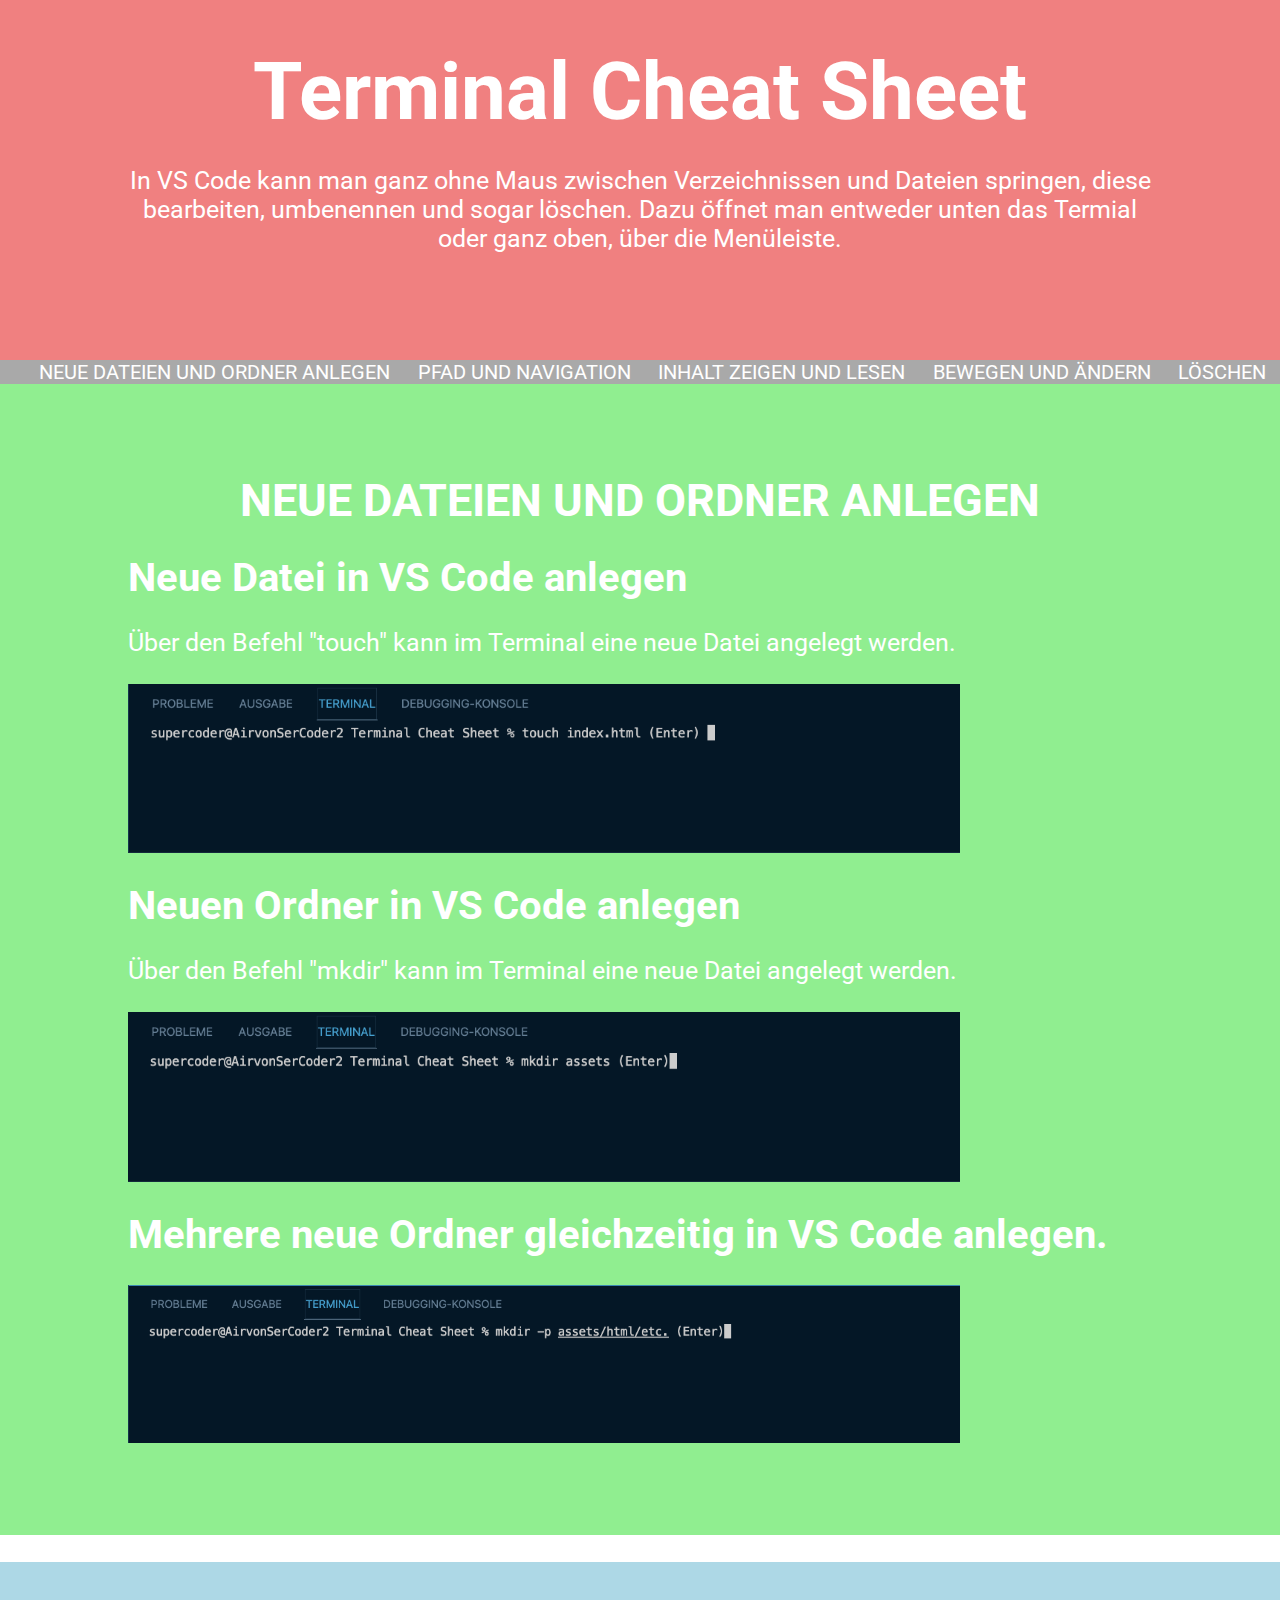
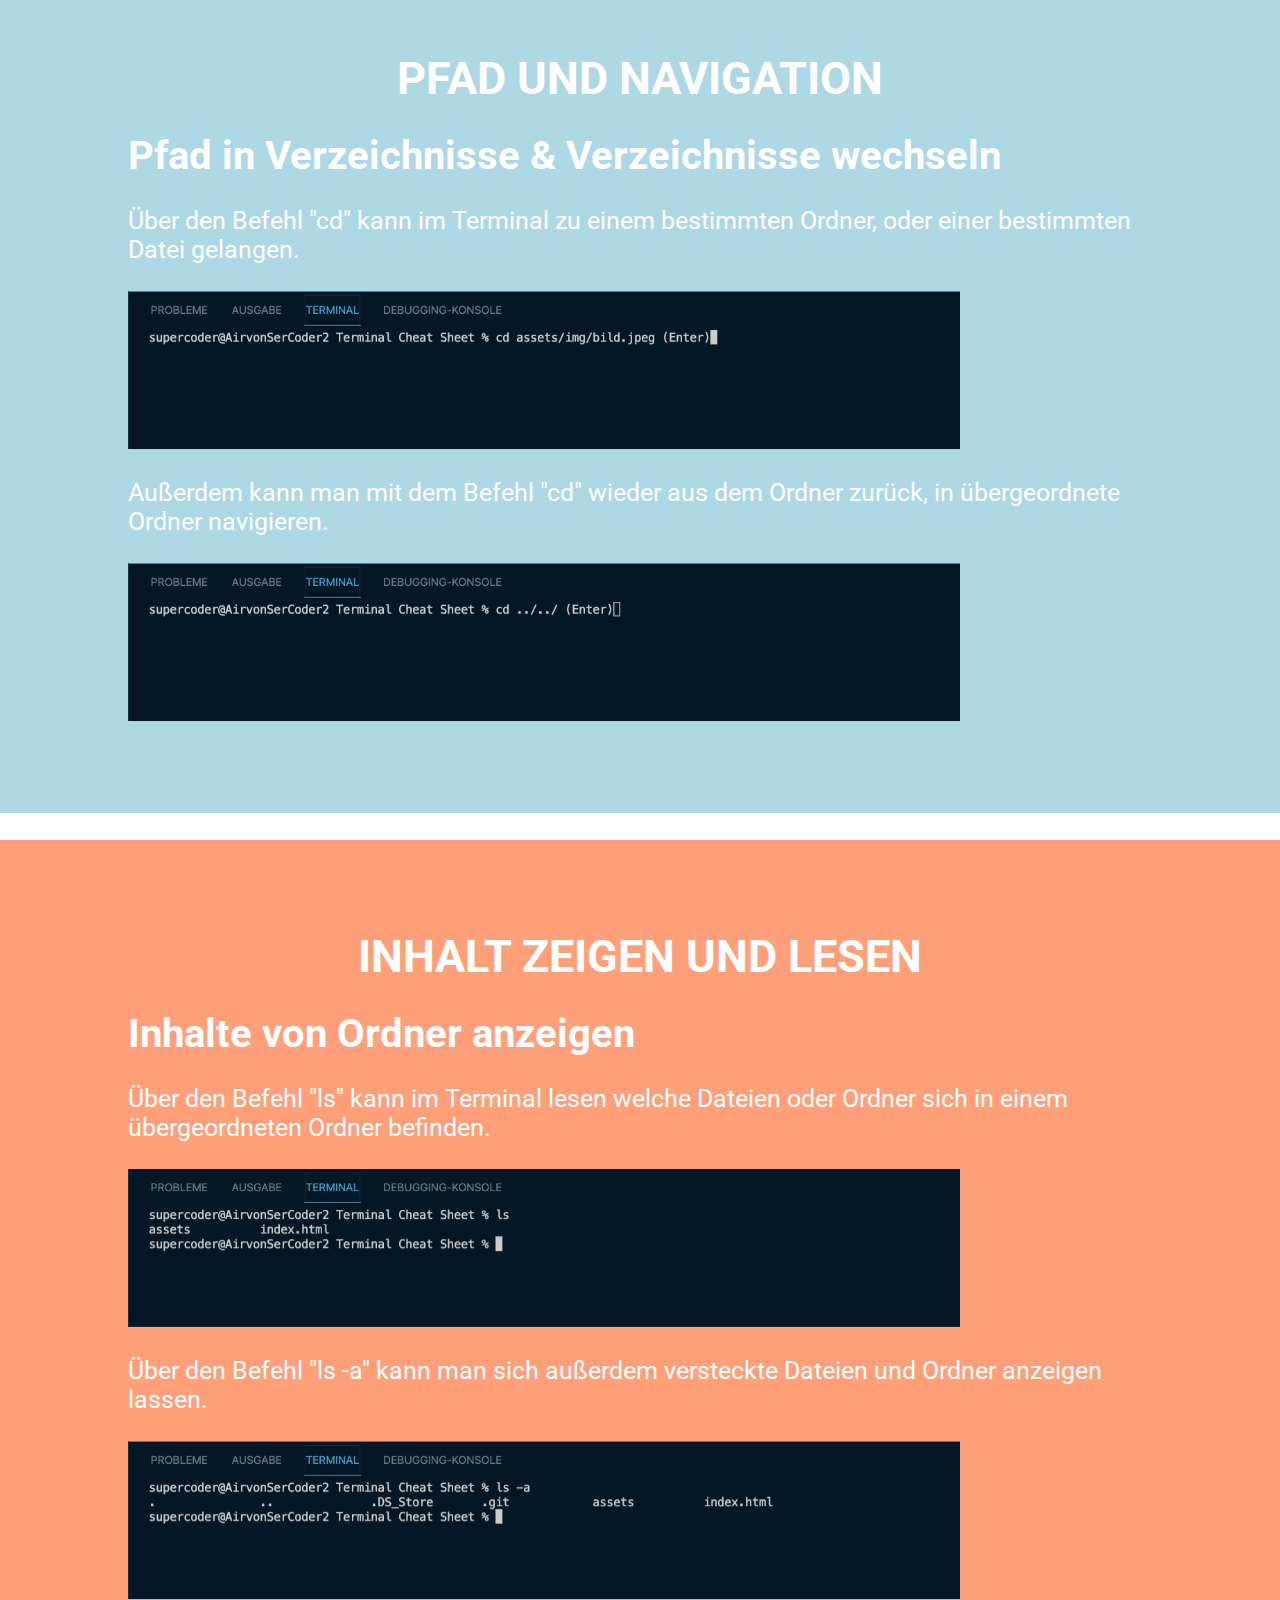
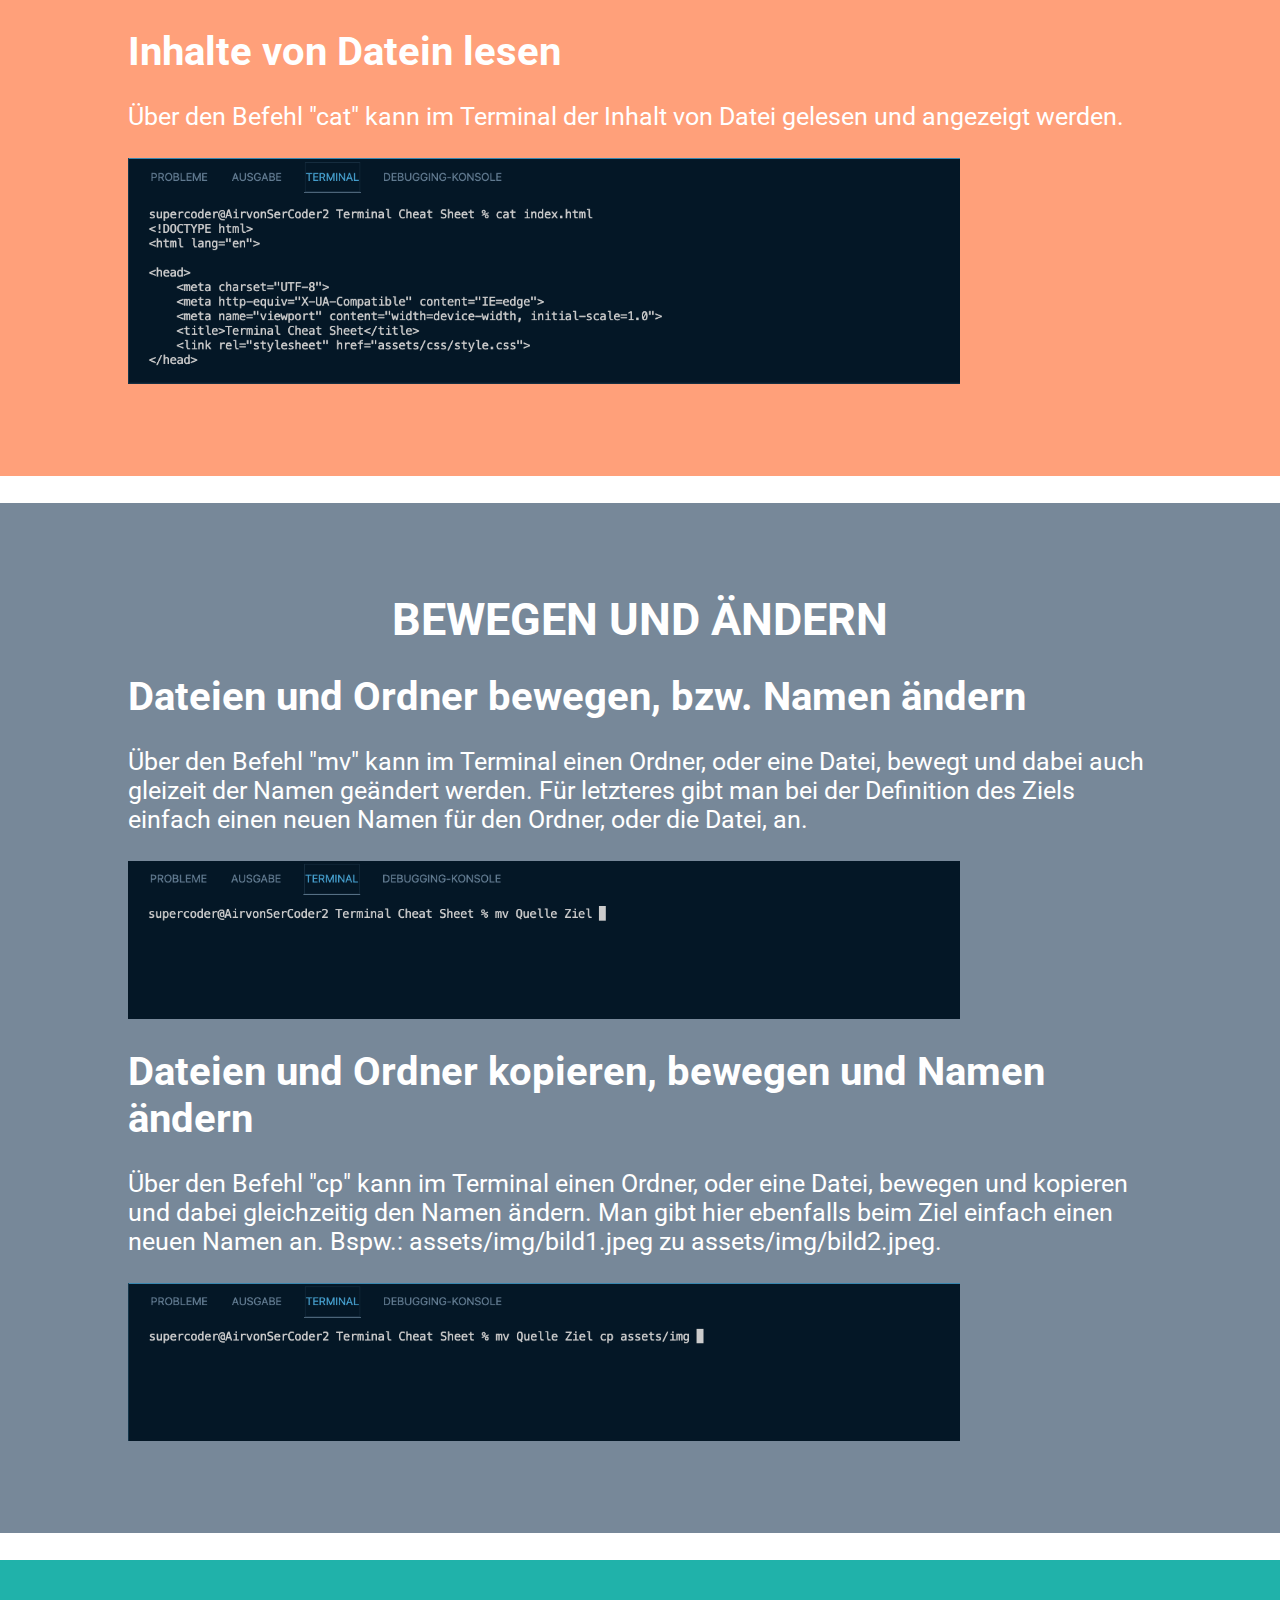
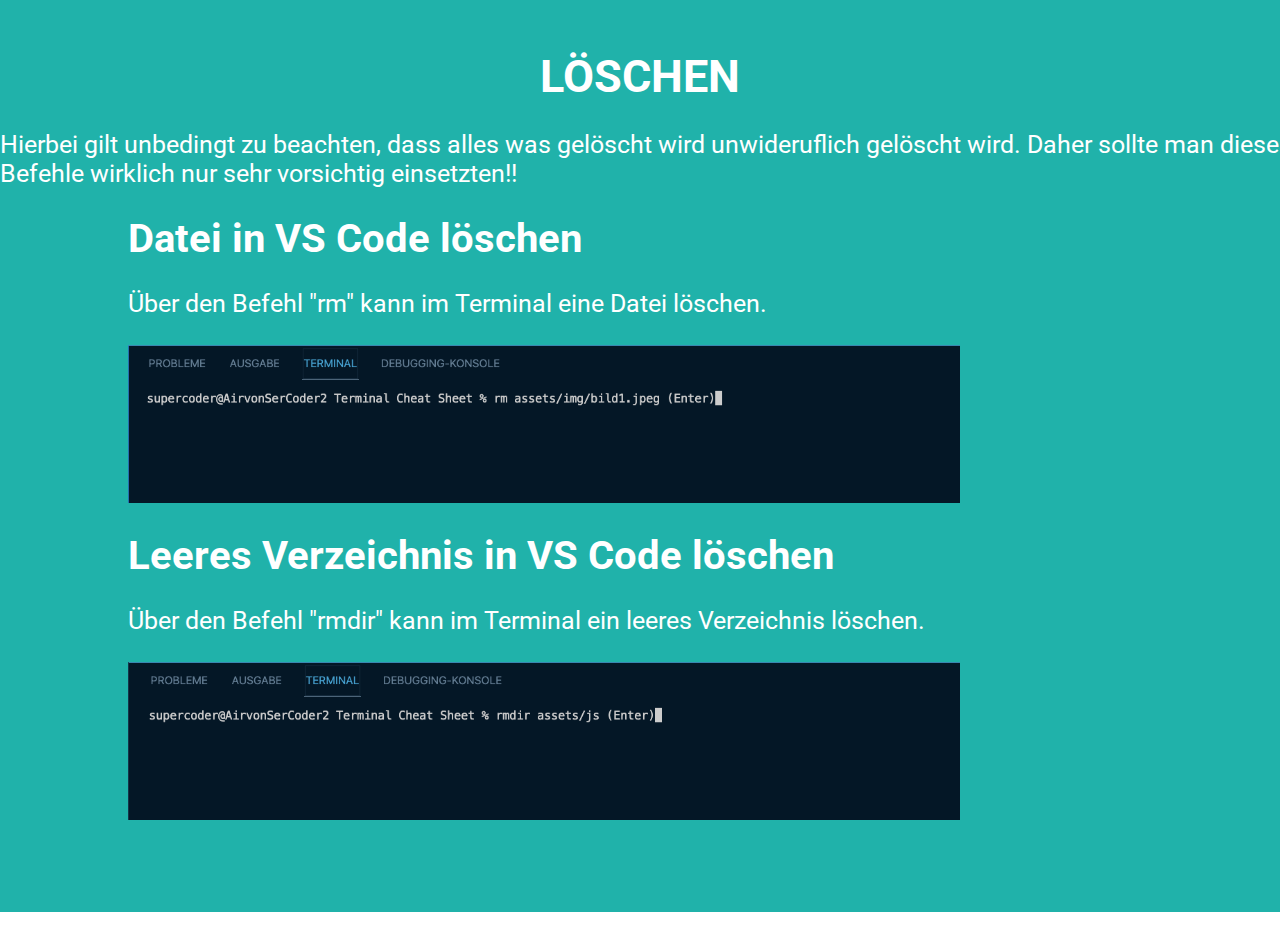
==== index.html @ e20d4e9a "neu" ====
<!DOCTYPE html>
<html lang="en">

<head>
    <meta charset="UTF-8">
    <meta http-equiv="X-UA-Compatible" content="IE=edge">
    <meta name="viewport" content="width=device-width, initial-scale=1.0">
    <title>Terminal Cheat Sheet</title>
    <link rel="stylesheet" href="assets/css/style.css">
</head>

<body>
    <header>
        <div>
            <h1>Terminal Cheat Sheet</h1>
            <p>In VS Code kann man ganz ohne Maus zwischen Verzeichnissen und Dateien springen, diese bearbeiten, umbenennen und sogar löschen. Dazu öffnet man entweder unten das Termial oder ganz oben, über die Menüleiste.</p>
        </div>
    </header>
    <aside>
        <nav>
            <ul>
                <li><a href="#neu">NEUE DATEIEN UND ORDNER ANLEGEN</a></li>
                <li><a href="#pfad">PFAD UND NAVIGATION</a></li>
                <li><a href="#inhalt">INHALT ZEIGEN UND LESEN</a></li>
                <li><a href="#aendern">BEWEGEN UND ÄNDERN</a></li>
                <li><a href="#loeschen">LÖSCHEN</a></li>
            </ul>
        </nav>
    </aside>
    <main>
        <div id="neu">
            <h2>NEUE DATEIEN UND ORDNER ANLEGEN</h2>
            <section class="neuanlegen">
                <h3>Neue Datei in VS Code anlegen</h3>
                <p>Über den Befehl "touch" kann im Terminal eine neue Datei angelegt werden.</p>
                <img src="assets/img/touch.png" alt="touch">
            </section>
            <section class="neuanlegen">
                <h3>Neuen Ordner in VS Code anlegen</h3>
                <p>Über den Befehl "mkdir" kann im Terminal eine neue Datei angelegt werden.</p>
                <img src="assets/img/mkdir.png" alt="mkdir">
            </section>
            <section class="neuanlegen">
                <h3>Mehrere neue Ordner gleichzeitig in VS Code anlegen.</h3>
                <p></p>
                <img src="assets/img/mkdir mehrere ordner.png" alt="mkdirp">
            </section>
        </div>
        <div id="pfad">
            <h2>PFAD UND NAVIGATION</h2>
            <section>
                <h3>Pfad in Verzeichnisse & Verzeichnisse wechseln</h3>
                <p>Über den Befehl "cd" kann im Terminal zu einem bestimmten Ordner, oder einer bestimmten Datei gelangen.</p>
                <img src="assets/img/cd.png" alt="cd">
                <p>Außerdem kann man mit dem Befehl "cd" wieder aus dem Ordner zurück, in übergeordnete Ordner navigieren.</p>
                <img src="assets/img/cd backwards.png" alt="cdbackwarts">
            </section>
        </div>
        <div id="inhalt">
            <h2>INHALT ZEIGEN UND LESEN</h2>
            <section>
                <h3>Inhalte von Ordner anzeigen</h3>
                <p>Über den Befehl "ls" kann im Terminal lesen welche Dateien oder Ordner sich in einem übergeordneten Ordner befinden.</p>
                <img src="assets/img/ls.png" alt="ls">
                <p>Über den Befehl "ls -a" kann man sich außerdem versteckte Dateien und Ordner anzeigen lassen.</p>
                <img src="assets/img/ls_a.png" alt="lsa">
            </section>
            <section>
                <h3>Inhalte von Datein lesen</h3>
                <p>Über den Befehl "cat" kann im Terminal der Inhalt von Datei gelesen und angezeigt werden.</p>
                <img src="assets/img/cat.png" alt="cat">
            </section>
        </div>
        <div id="aendern">
            <h2>BEWEGEN UND ÄNDERN</h2>
            <section>
                <h3>Dateien und Ordner bewegen, bzw. Namen ändern</h3>
                <p>Über den Befehl "mv" kann im Terminal einen Ordner, oder eine Datei, bewegt und dabei auch gleizeit der Namen geändert werden. Für letzteres gibt man bei der Definition des Ziels einfach einen neuen Namen für den Ordner, oder die Datei, an.</p>
                <img src="assets/img/mv.png" alt="mv">
            </section>
            <section>
                <h3>Dateien und Ordner kopieren, bewegen und Namen ändern</h3>
                <p>Über den Befehl "cp" kann im Terminal einen Ordner, oder eine Datei, bewegen und kopieren und dabei gleichzeitig den Namen ändern. Man gibt hier ebenfalls beim Ziel einfach einen neuen Namen an. Bspw.: assets/img/bild1.jpeg zu assets/img/bild2.jpeg.</p>
                <img src="assets/img/cp.png" alt="cp">
            </section>
        </div>
        <div id="loeschen">
            <h2>LÖSCHEN</h2>
            <p>Hierbei gilt unbedingt zu beachten, dass alles was gelöscht wird unwideruflich gelöscht wird. Daher sollte man diese Befehle wirklich nur sehr vorsichtig einsetzten!!</p>
            <section class="löschen">
                <h3>Datei in VS Code löschen</h3>
                <p>Über den Befehl "rm" kann im Terminal eine Datei löschen.</p>
                <img src="assets/img/rm.png" alt="rm">
            </section>
            <section class="löschen">
                <h3>Leeres Verzeichnis in VS Code löschen</h3>
                <p>Über den Befehl "rmdir" kann im Terminal ein leeres Verzeichnis löschen.</p>
                <img src="assets/img/rmdir.png" alt="rmdir">
            </section>
        </div>

    </main>


</body>

</html>
---- assets/css/style.css ----
/* ============================== 
        General Styles
============================== */

@import url('https://fonts.googleapis.com/css2?family=Roboto:ital,wght@0,100;0,300;0,400;0,500;0,700;0,900;1,100;1,300;1,400;1,500;1,700;1,900&display=swap');

/* Font Family
font-family: 'Roboto', sans-serif;
*/

* {
    margin: 0; 
    padding: 0; 
    box-sizing: border-box;
}

html {
    font-family: 'Roboto', sans-serif;
    font-size: 10px;
    font-weight: normal;
    scroll-behavior: smooth;
}

h1 {
    font-size: 8rem;
    padding-top: 5vh;
}

h2 {
    font-size: 4.5rem;
}

h3 {
    font-size: 4rem;
}

p {
    font-size: 2.5rem;
    margin: 3vh auto; 
}

img {
    text-align: center;
    width: 65vw; 
}

/* ============================== 
        Header Styles
============================== */
header {
    text-align: center;
    background-color: lightcoral;
    height: 40vh; 
}


header div {
    margin: 0 auto; 
    color: white; 
    width: 80vw; 
}

/* ============================== 
        Navigation Styles
============================== */
aside {
    background: darkgray; 
    position: sticky; 
    top: 0; 
    bottom: 0; 
}

aside nav ul {
    list-style: none;
    text-align: center;
}

aside nav ul li {
    display: inline-block; 
}

a {
    font-size: 2rem;
    text-decoration: none;
    color: white; 
    padding-left: 2vw;
}

a:hover {
    text-decoration: underline;
}

/* ============================== 
        Main Styles
============================== */
#neu {
    background: lightgreen; 
    color: white; 
}

#pfad {
    background: lightblue; 
    color: white; 
}

#inhalt {
    background: lightsalmon; 
    color: white; 
}

#aendern {
    background: lightslategrey; 
    color: white; 
}

#loeschen {
    background: lightseagreen; 
    color: white; 
}

main div h2 {
    text-align: center;
    padding-top: 10vh; 
}

main div section:last-of-type {
    padding-bottom: 10vh; 
}

main div section {
    width: 80vw; 
    margin: 3vh auto; 
}
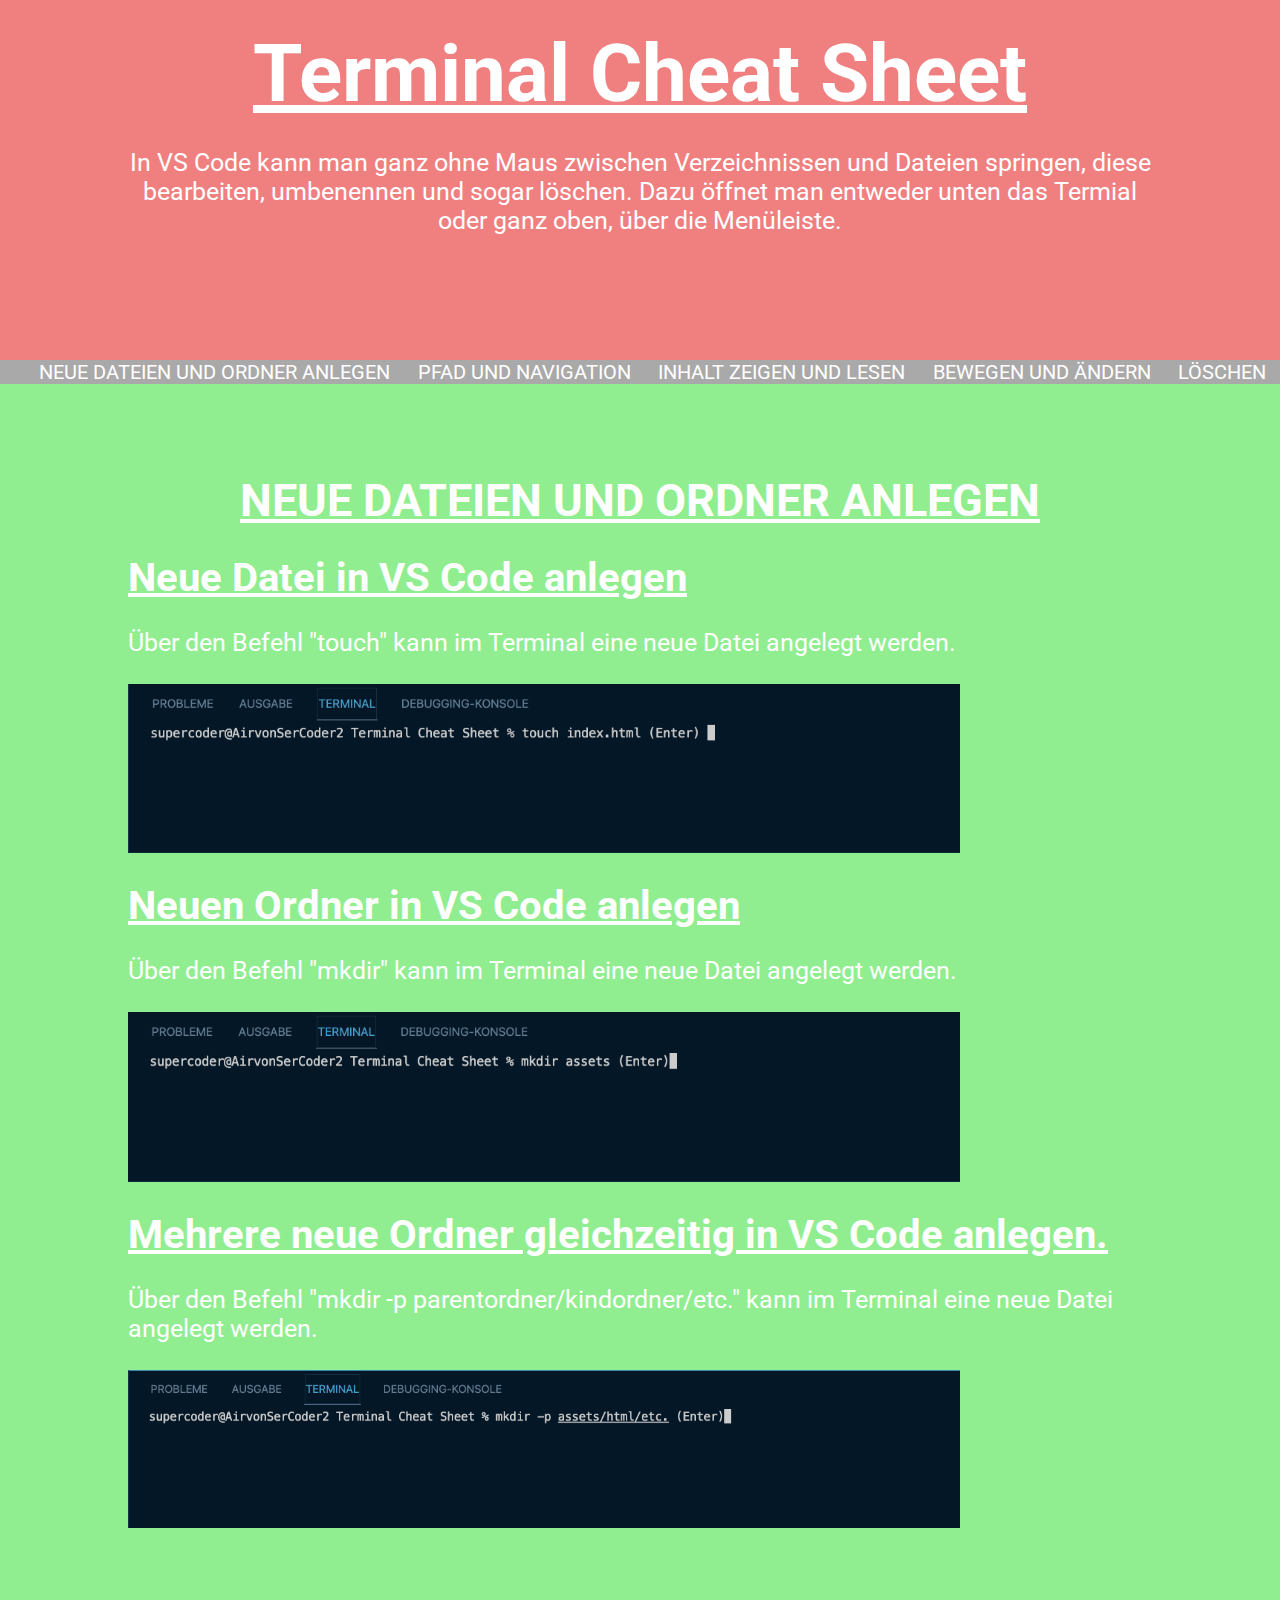
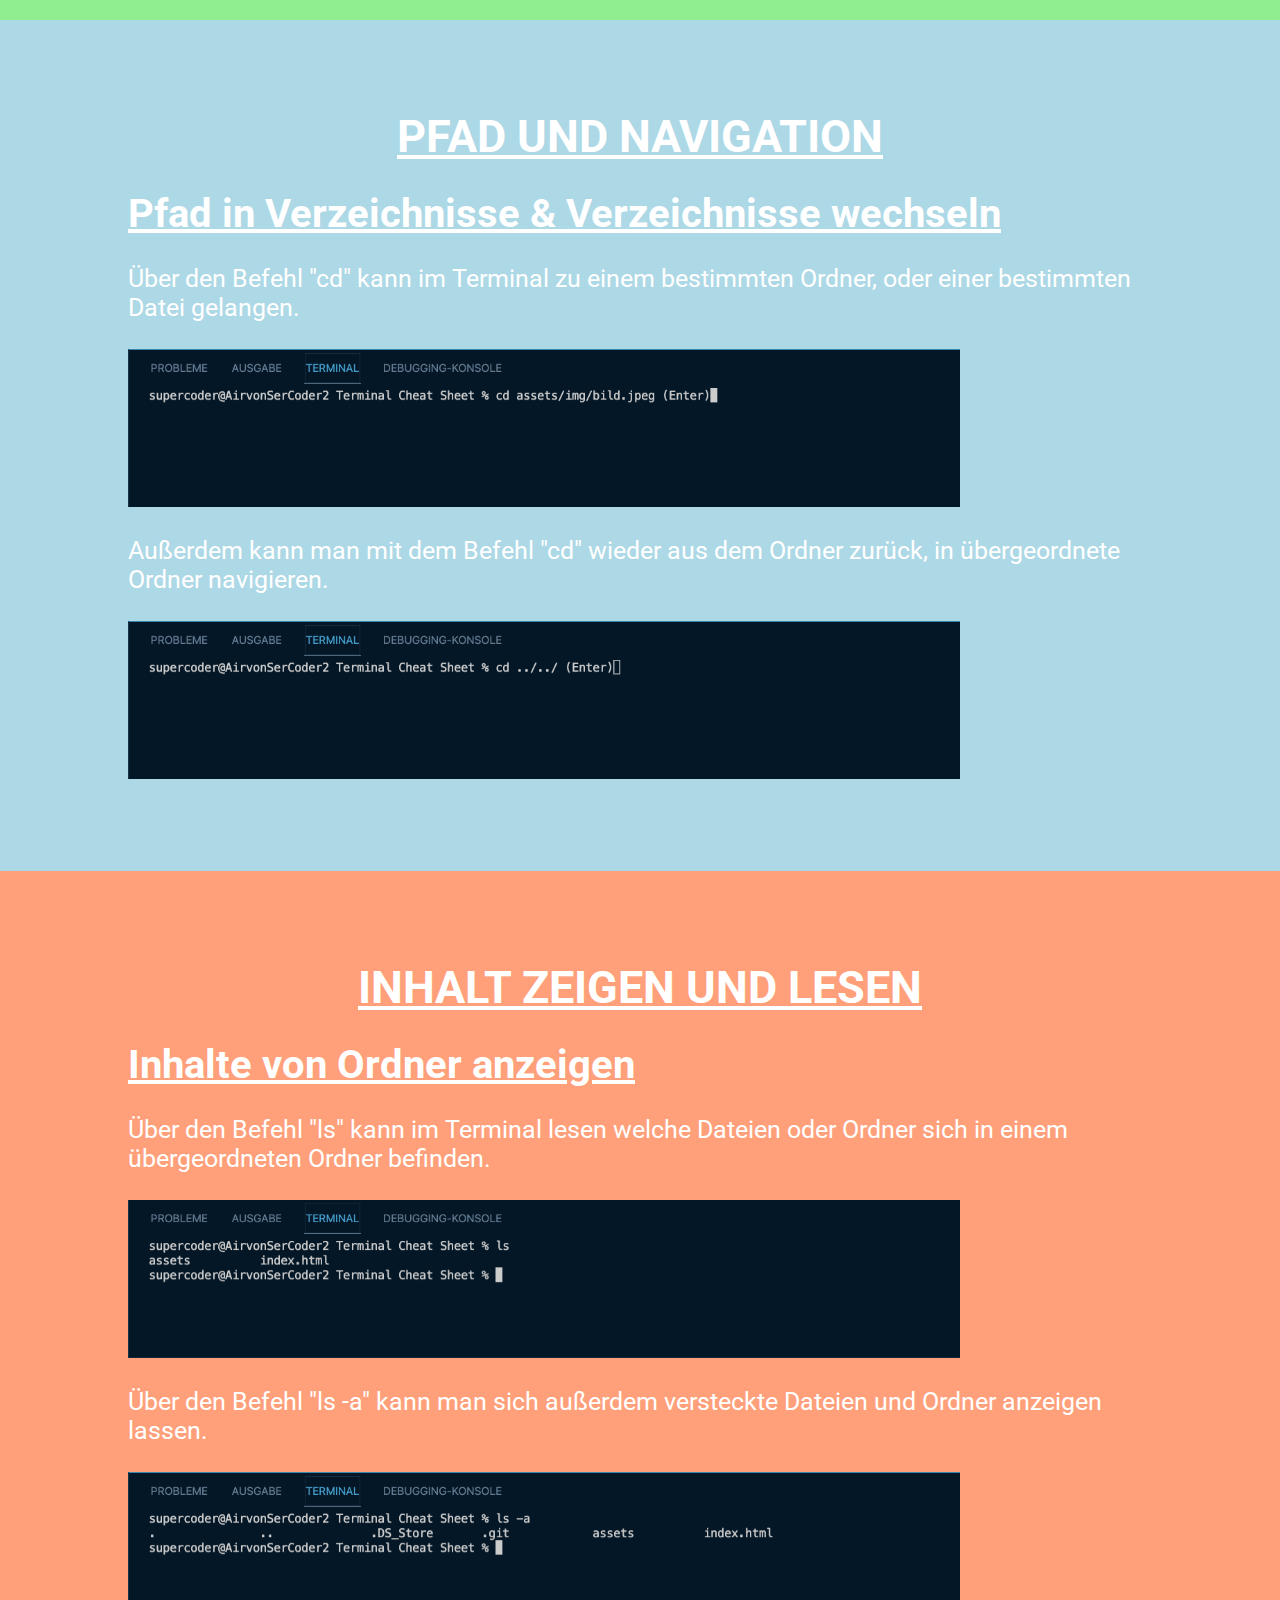
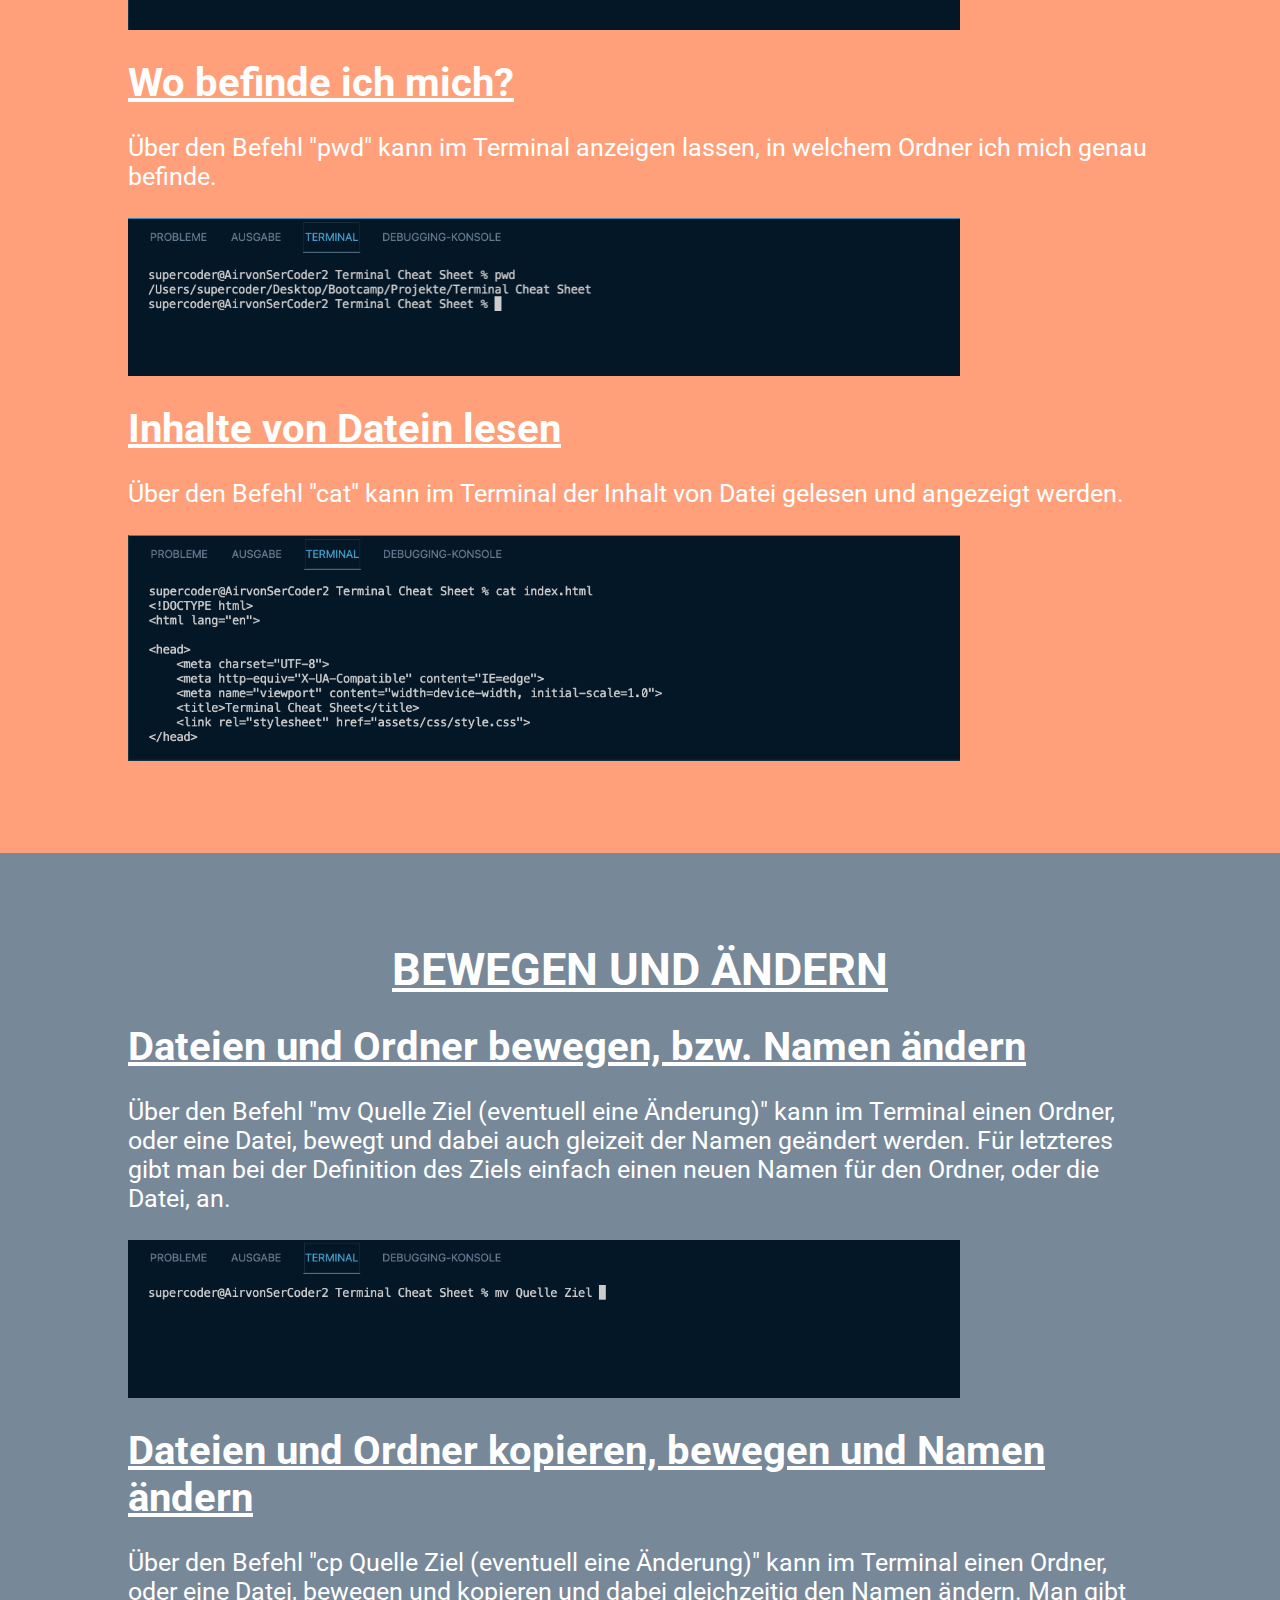
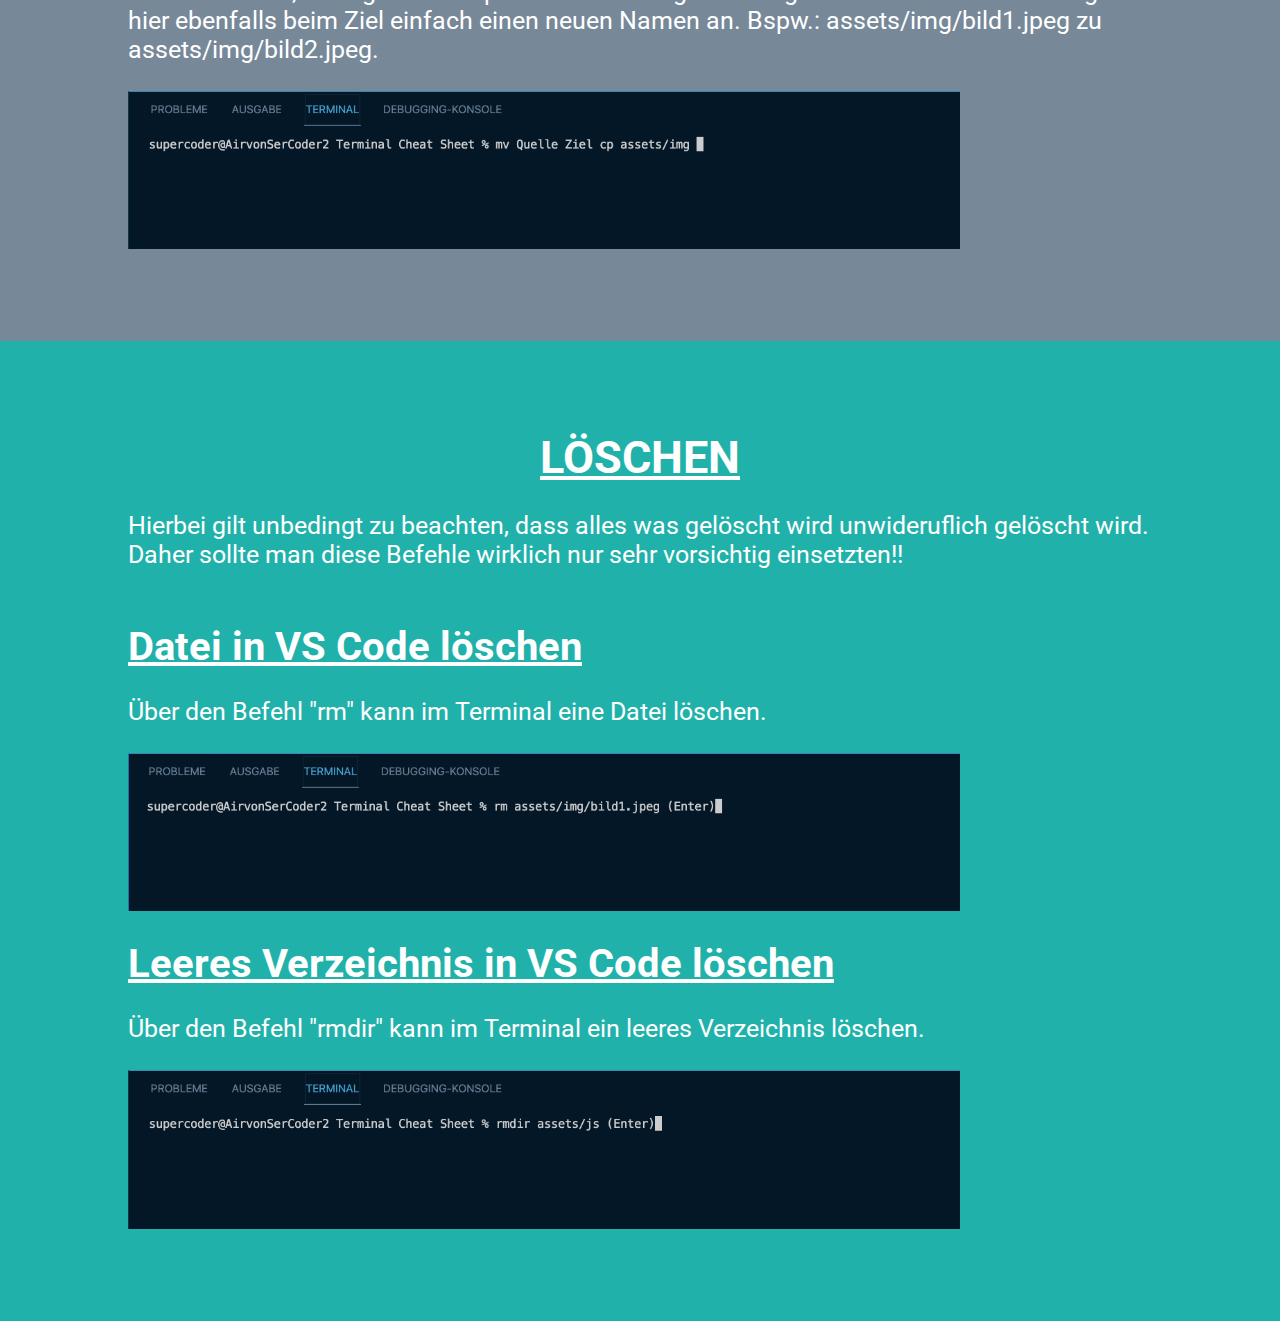
==== commit b7418c1c: "update" ====
--- a/index.html
+++ b/index.html
@@ -13,7 +13,9 @@
     <header>
         <div>
             <h1>Terminal Cheat Sheet</h1>
-            <p>In VS Code kann man ganz ohne Maus zwischen Verzeichnissen und Dateien springen, diese bearbeiten, umbenennen und sogar löschen. Dazu öffnet man entweder unten das Termial oder ganz oben, über die Menüleiste.</p>
+            <p>In VS Code kann man ganz ohne Maus zwischen Verzeichnissen und Dateien springen, diese bearbeiten,
+                umbenennen und sogar löschen. Dazu öffnet man entweder unten das Termial oder ganz oben, über die
+                Menüleiste.</p>
         </div>
     </header>
     <aside>
@@ -30,19 +32,20 @@
     <main>
         <div id="neu">
             <h2>NEUE DATEIEN UND ORDNER ANLEGEN</h2>
-            <section class="neuanlegen">
+            <section>
                 <h3>Neue Datei in VS Code anlegen</h3>
                 <p>Über den Befehl "touch" kann im Terminal eine neue Datei angelegt werden.</p>
+                <a href=""></a>
                 <img src="assets/img/touch.png" alt="touch">
             </section>
-            <section class="neuanlegen">
+            <section>
                 <h3>Neuen Ordner in VS Code anlegen</h3>
                 <p>Über den Befehl "mkdir" kann im Terminal eine neue Datei angelegt werden.</p>
                 <img src="assets/img/mkdir.png" alt="mkdir">
             </section>
-            <section class="neuanlegen">
+            <section>
                 <h3>Mehrere neue Ordner gleichzeitig in VS Code anlegen.</h3>
-                <p></p>
+                <p>Über den Befehl "mkdir -p parentordner/kindordner/etc." kann im Terminal eine neue Datei angelegt werden.</p>
                 <img src="assets/img/mkdir mehrere ordner.png" alt="mkdirp">
             </section>
         </div>
@@ -50,9 +53,11 @@
             <h2>PFAD UND NAVIGATION</h2>
             <section>
                 <h3>Pfad in Verzeichnisse & Verzeichnisse wechseln</h3>
-                <p>Über den Befehl "cd" kann im Terminal zu einem bestimmten Ordner, oder einer bestimmten Datei gelangen.</p>
+                <p>Über den Befehl "cd" kann im Terminal zu einem bestimmten Ordner, oder einer bestimmten Datei
+                    gelangen.</p>
                 <img src="assets/img/cd.png" alt="cd">
-                <p>Außerdem kann man mit dem Befehl "cd" wieder aus dem Ordner zurück, in übergeordnete Ordner navigieren.</p>
+                <p>Außerdem kann man mit dem Befehl "cd" wieder aus dem Ordner zurück, in übergeordnete Ordner
+                    navigieren.</p>
                 <img src="assets/img/cd backwards.png" alt="cdbackwarts">
             </section>
         </div>
@@ -60,10 +65,16 @@
             <h2>INHALT ZEIGEN UND LESEN</h2>
             <section>
                 <h3>Inhalte von Ordner anzeigen</h3>
-                <p>Über den Befehl "ls" kann im Terminal lesen welche Dateien oder Ordner sich in einem übergeordneten Ordner befinden.</p>
+                <p>Über den Befehl "ls" kann im Terminal lesen welche Dateien oder Ordner sich in einem übergeordneten
+                    Ordner befinden.</p>
                 <img src="assets/img/ls.png" alt="ls">
                 <p>Über den Befehl "ls -a" kann man sich außerdem versteckte Dateien und Ordner anzeigen lassen.</p>
                 <img src="assets/img/ls_a.png" alt="lsa">
+            </section>
+            <section>
+                <h3>Wo befinde ich mich?</h3>
+                <p>Über den Befehl "pwd" kann im Terminal anzeigen lassen, in welchem Ordner ich mich genau befinde.</p>
+                <img src="assets/img/pwd.png" alt="pwd">
             </section>
             <section>
                 <h3>Inhalte von Datein lesen</h3>
@@ -75,18 +86,25 @@
             <h2>BEWEGEN UND ÄNDERN</h2>
             <section>
                 <h3>Dateien und Ordner bewegen, bzw. Namen ändern</h3>
-                <p>Über den Befehl "mv" kann im Terminal einen Ordner, oder eine Datei, bewegt und dabei auch gleizeit der Namen geändert werden. Für letzteres gibt man bei der Definition des Ziels einfach einen neuen Namen für den Ordner, oder die Datei, an.</p>
+                <p>Über den Befehl "mv Quelle Ziel (eventuell eine Änderung)" kann im Terminal einen Ordner, oder eine Datei, bewegt und dabei auch gleizeit
+                    der Namen geändert werden. Für letzteres gibt man bei der Definition des Ziels einfach einen neuen
+                    Namen für den Ordner, oder die Datei, an.</p>
                 <img src="assets/img/mv.png" alt="mv">
             </section>
             <section>
                 <h3>Dateien und Ordner kopieren, bewegen und Namen ändern</h3>
-                <p>Über den Befehl "cp" kann im Terminal einen Ordner, oder eine Datei, bewegen und kopieren und dabei gleichzeitig den Namen ändern. Man gibt hier ebenfalls beim Ziel einfach einen neuen Namen an. Bspw.: assets/img/bild1.jpeg zu assets/img/bild2.jpeg.</p>
+                <p>Über den Befehl "cp Quelle Ziel (eventuell eine Änderung)" kann im Terminal einen Ordner, oder eine Datei, bewegen und kopieren und dabei
+                    gleichzeitig den Namen ändern. Man gibt hier ebenfalls beim Ziel einfach einen neuen Namen an.
+                    Bspw.: assets/img/bild1.jpeg zu assets/img/bild2.jpeg.</p>
                 <img src="assets/img/cp.png" alt="cp">
             </section>
         </div>
         <div id="loeschen">
             <h2>LÖSCHEN</h2>
-            <p>Hierbei gilt unbedingt zu beachten, dass alles was gelöscht wird unwideruflich gelöscht wird. Daher sollte man diese Befehle wirklich nur sehr vorsichtig einsetzten!!</p>
+            <section>
+                <p>Hierbei gilt unbedingt zu beachten, dass alles was gelöscht wird unwideruflich gelöscht wird. Daher
+                    sollte man diese Befehle wirklich nur sehr vorsichtig einsetzten!!</p>
+            </section>
             <section class="löschen">
                 <h3>Datei in VS Code löschen</h3>
                 <p>Über den Befehl "rm" kann im Terminal eine Datei löschen.</p>
--- a/assets/css/style.css
+++ b/assets/css/style.css
@@ -34,6 +34,11 @@
     font-size: 4rem;
 }
 
+h1, h2, h3 {
+    text-decoration: underline;
+    padding-top: 3vh; 
+}
+
 p {
     font-size: 2.5rem;
     margin: 3vh auto; 
@@ -41,7 +46,7 @@
 
 img {
     text-align: center;
-    width: 65vw; 
+    width: 65vw;  
 }
 
 /* ============================== 
@@ -79,14 +84,14 @@
     display: inline-block; 
 }
 
-a {
+aside nav ul li a {
     font-size: 2rem;
     text-decoration: none;
     color: white; 
     padding-left: 2vw;
 }
 
-a:hover {
+aside nav ul li a:hover {
     text-decoration: underline;
 }
 
@@ -129,6 +134,6 @@
 
 main div section {
     width: 80vw; 
-    margin: 3vh auto; 
+    margin: 0 auto; 
 }
 
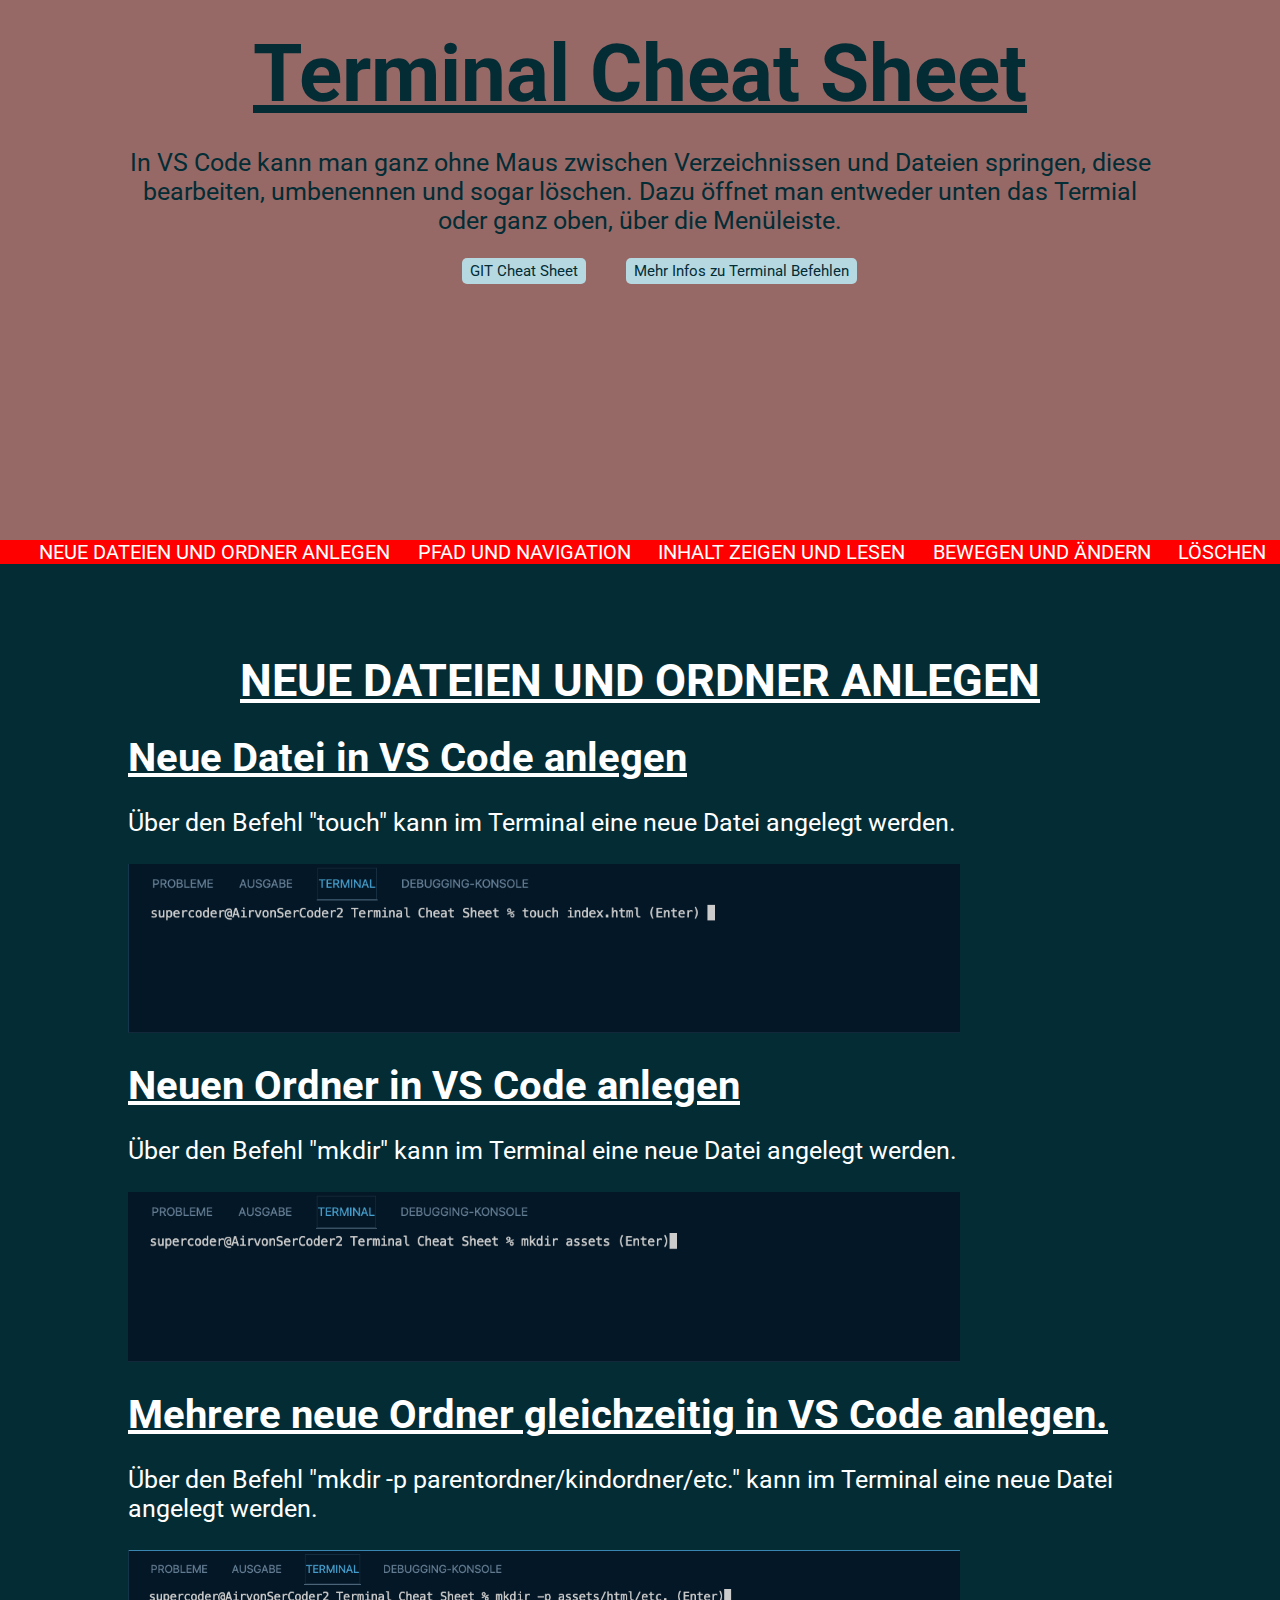
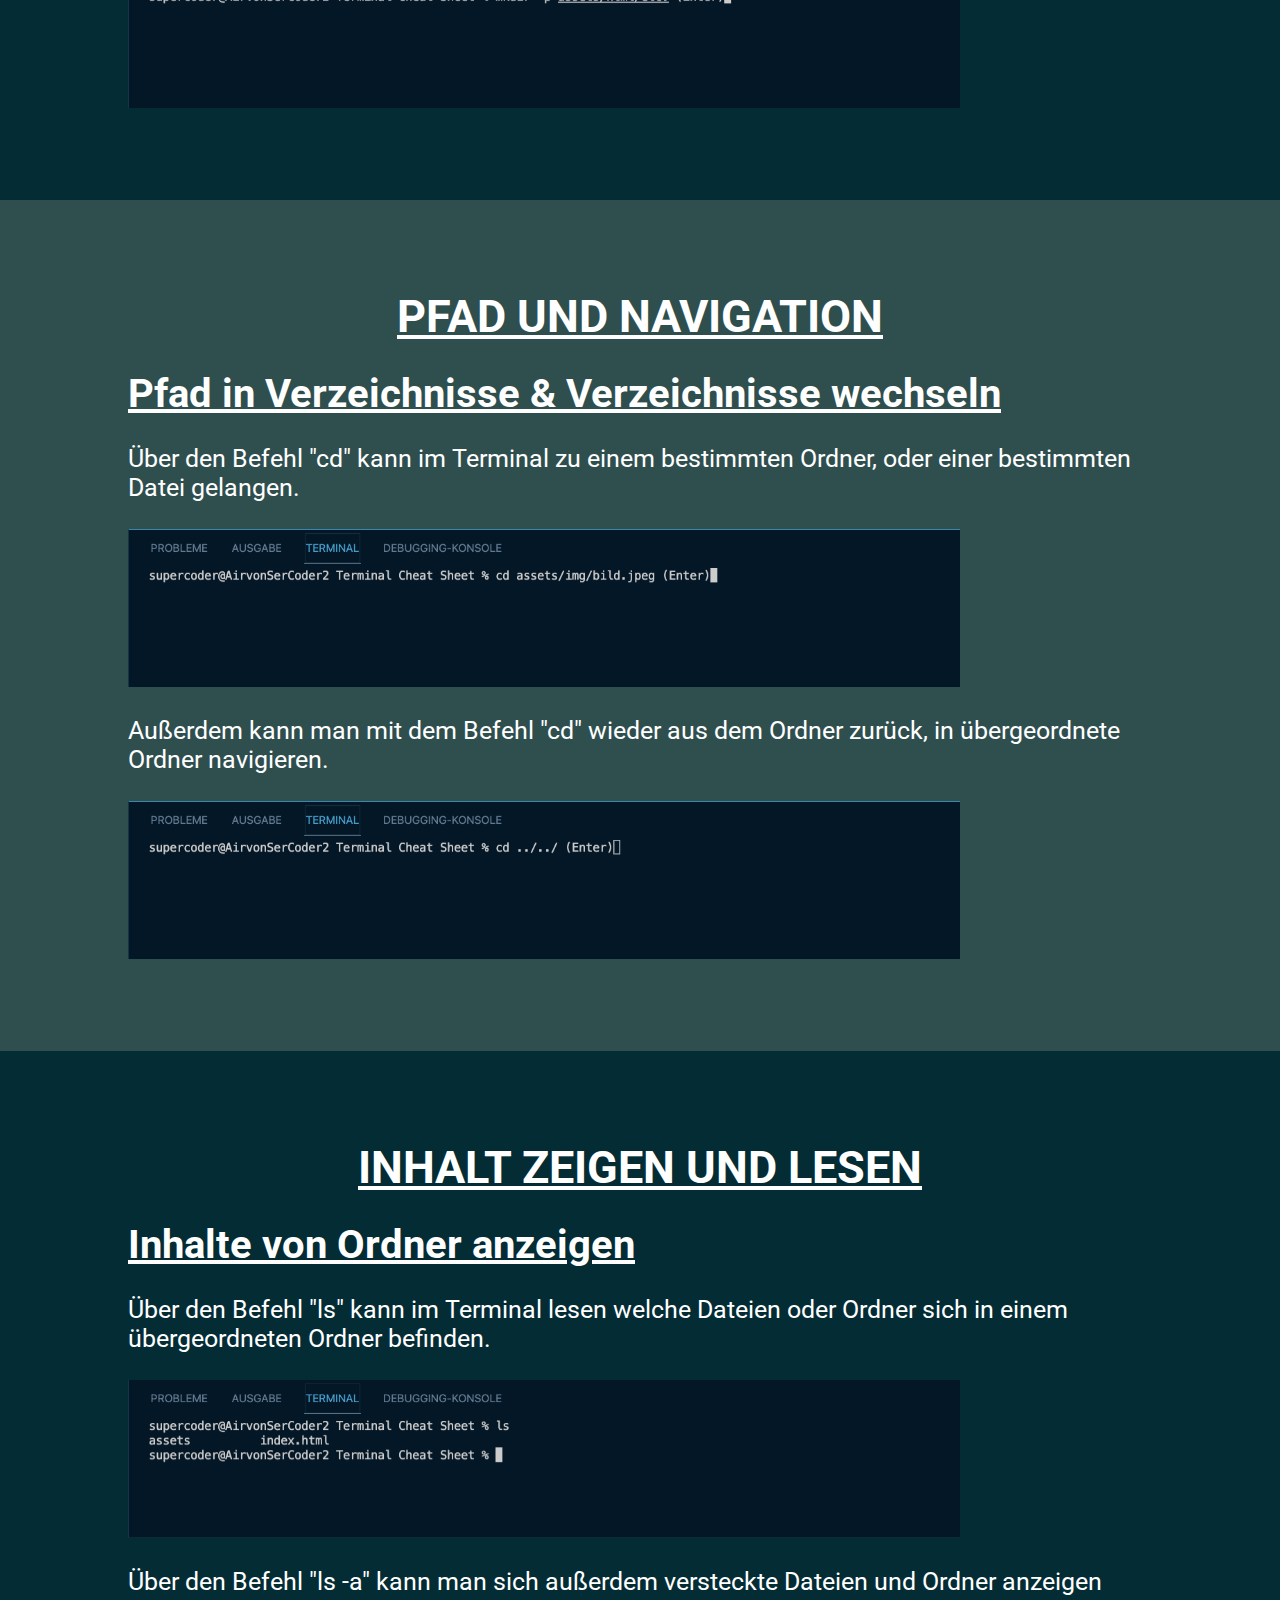
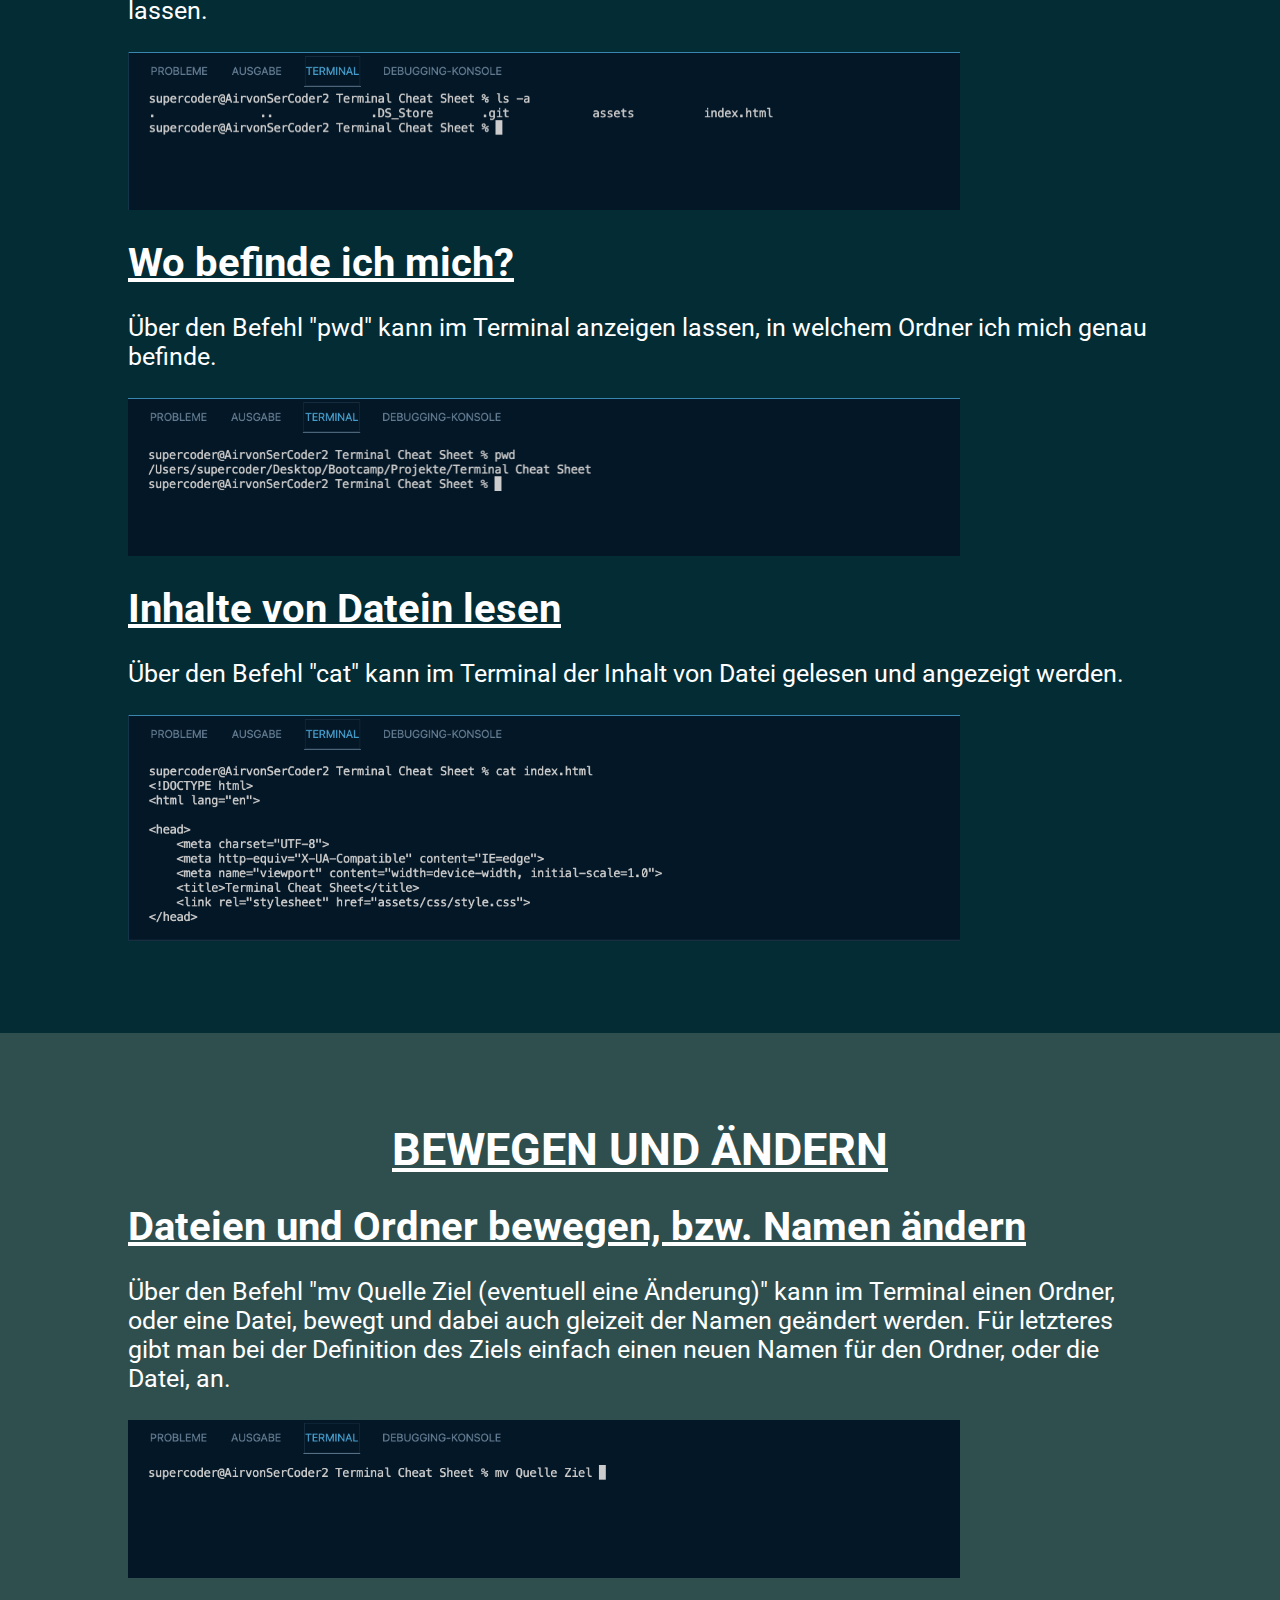
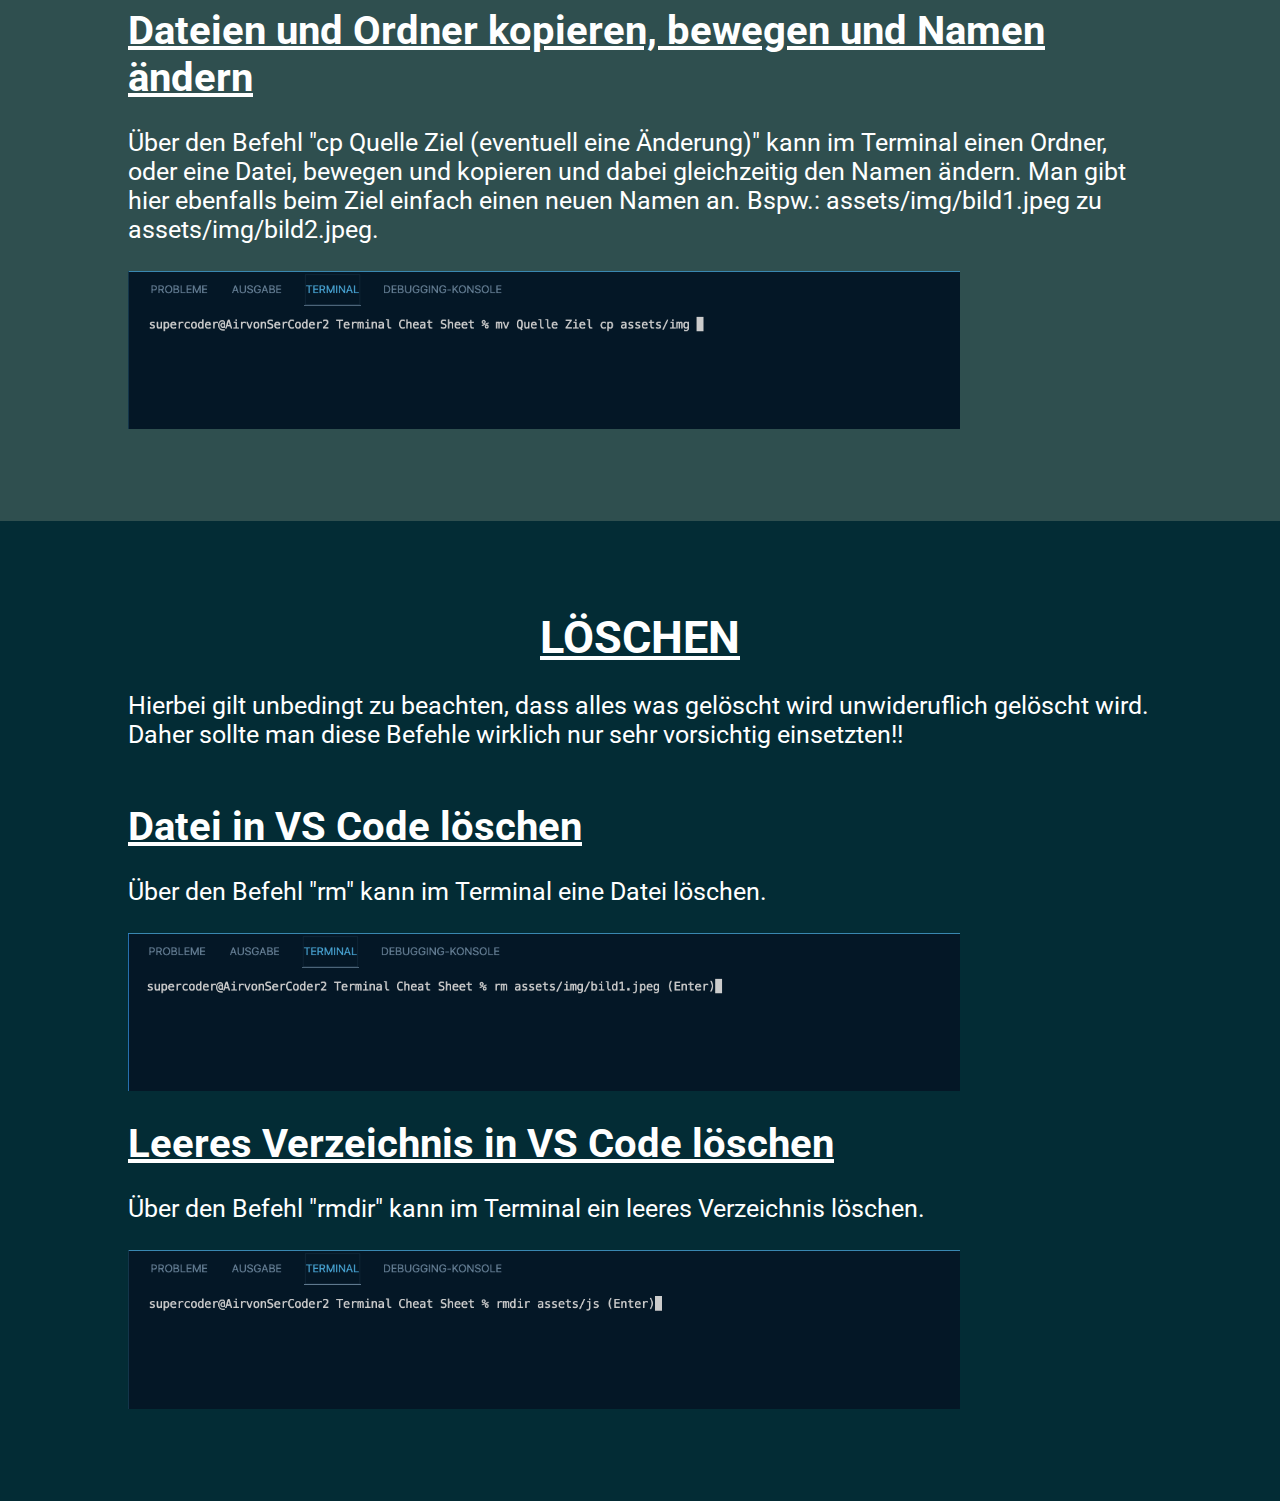
==== commit c5f48433: "projekt update" ====
--- a/index.html
+++ b/index.html
@@ -16,21 +16,23 @@
             <p>In VS Code kann man ganz ohne Maus zwischen Verzeichnissen und Dateien springen, diese bearbeiten,
                 umbenennen und sogar löschen. Dazu öffnet man entweder unten das Termial oder ganz oben, über die
                 Menüleiste.</p>
+            <a href="assets/html/gitcheatsheet.html">GIT Cheat Sheet</a>
+            <a href="https://www.shellbefehle.de/befehle/">Mehr Infos zu Terminal Befehlen</a>
         </div>
     </header>
     <aside>
         <nav>
             <ul>
-                <li><a href="#neu">NEUE DATEIEN UND ORDNER ANLEGEN</a></li>
-                <li><a href="#pfad">PFAD UND NAVIGATION</a></li>
-                <li><a href="#inhalt">INHALT ZEIGEN UND LESEN</a></li>
-                <li><a href="#aendern">BEWEGEN UND ÄNDERN</a></li>
-                <li><a href="#loeschen">LÖSCHEN</a></li>
+                <li><a href="#div1">NEUE DATEIEN UND ORDNER ANLEGEN</a></li>
+                <li><a href="#div2">PFAD UND NAVIGATION</a></li>
+                <li><a href="#div3">INHALT ZEIGEN UND LESEN</a></li>
+                <li><a href="#div4">BEWEGEN UND ÄNDERN</a></li>
+                <li><a href="#div5">LÖSCHEN</a></li>
             </ul>
         </nav>
     </aside>
     <main>
-        <div id="neu">
+        <div id="div1">
             <h2>NEUE DATEIEN UND ORDNER ANLEGEN</h2>
             <section>
                 <h3>Neue Datei in VS Code anlegen</h3>
@@ -49,7 +51,7 @@
                 <img src="assets/img/mkdir mehrere ordner.png" alt="mkdirp">
             </section>
         </div>
-        <div id="pfad">
+        <div id="div2">
             <h2>PFAD UND NAVIGATION</h2>
             <section>
                 <h3>Pfad in Verzeichnisse & Verzeichnisse wechseln</h3>
@@ -61,7 +63,7 @@
                 <img src="assets/img/cd backwards.png" alt="cdbackwarts">
             </section>
         </div>
-        <div id="inhalt">
+        <div id="div3">
             <h2>INHALT ZEIGEN UND LESEN</h2>
             <section>
                 <h3>Inhalte von Ordner anzeigen</h3>
@@ -82,7 +84,7 @@
                 <img src="assets/img/cat.png" alt="cat">
             </section>
         </div>
-        <div id="aendern">
+        <div id="div4">
             <h2>BEWEGEN UND ÄNDERN</h2>
             <section>
                 <h3>Dateien und Ordner bewegen, bzw. Namen ändern</h3>
@@ -99,7 +101,7 @@
                 <img src="assets/img/cp.png" alt="cp">
             </section>
         </div>
-        <div id="loeschen">
+        <div id="div5">
             <h2>LÖSCHEN</h2>
             <section>
                 <p>Hierbei gilt unbedingt zu beachten, dass alles was gelöscht wird unwideruflich gelöscht wird. Daher
--- a/assets/css/style.css
+++ b/assets/css/style.css
@@ -49,27 +49,56 @@
     width: 65vw;  
 }
 
+span {
+    font-weight: bold;
+}
+
 /* ============================== 
         Header Styles
 ============================== */
 header {
     text-align: center;
-    background-color: lightcoral;
-    height: 40vh; 
+    background-color: rgb(150, 105, 102);
+    height: 60vh; 
 }
 
 
 header div {
     margin: 0 auto; 
-    color: white; 
+    color: rgb(3, 44, 53); 
     width: 80vw; 
+}
+
+header div a {
+    font-size: 1.5rem;
+    color: rgb(3, 44, 53); 
+    background-color: rgb(182, 217, 225); 
+    text-decoration: none;
+    padding: 4px 8px; 
+    border-radius: 5px; 
+    margin-left: 3vw; 
+}
+
+header div a:hover {
+    box-shadow: 0 0 2px 2px red;
+}
+
+header div ul {
+    list-style: none;
+    margin: 5vh auto; 
+}
+
+header div ul li{
+
+    font-size: 2rem;
+    font-style: italic;
 }
 
 /* ============================== 
         Navigation Styles
 ============================== */
 aside {
-    background: darkgray; 
+    background: rgb(255, 0, 0); 
     position: sticky; 
     top: 0; 
     bottom: 0; 
@@ -98,28 +127,28 @@
 /* ============================== 
         Main Styles
 ============================== */
-#neu {
-    background: lightgreen; 
+#div1 {
+    background: rgb(3, 44, 53);  
     color: white; 
 }
 
-#pfad {
-    background: lightblue; 
+#div2 {
+    background: darkslategrey; 
     color: white; 
 }
 
-#inhalt {
-    background: lightsalmon; 
+#div3 {
+    background: rgb(3, 44, 53); 
     color: white; 
 }
 
-#aendern {
-    background: lightslategrey; 
+#div4 {
+    background: darkslategrey; 
     color: white; 
 }
 
-#loeschen {
-    background: lightseagreen; 
+#div5 {
+    background: rgb(3, 44, 53); 
     color: white; 
 }
 
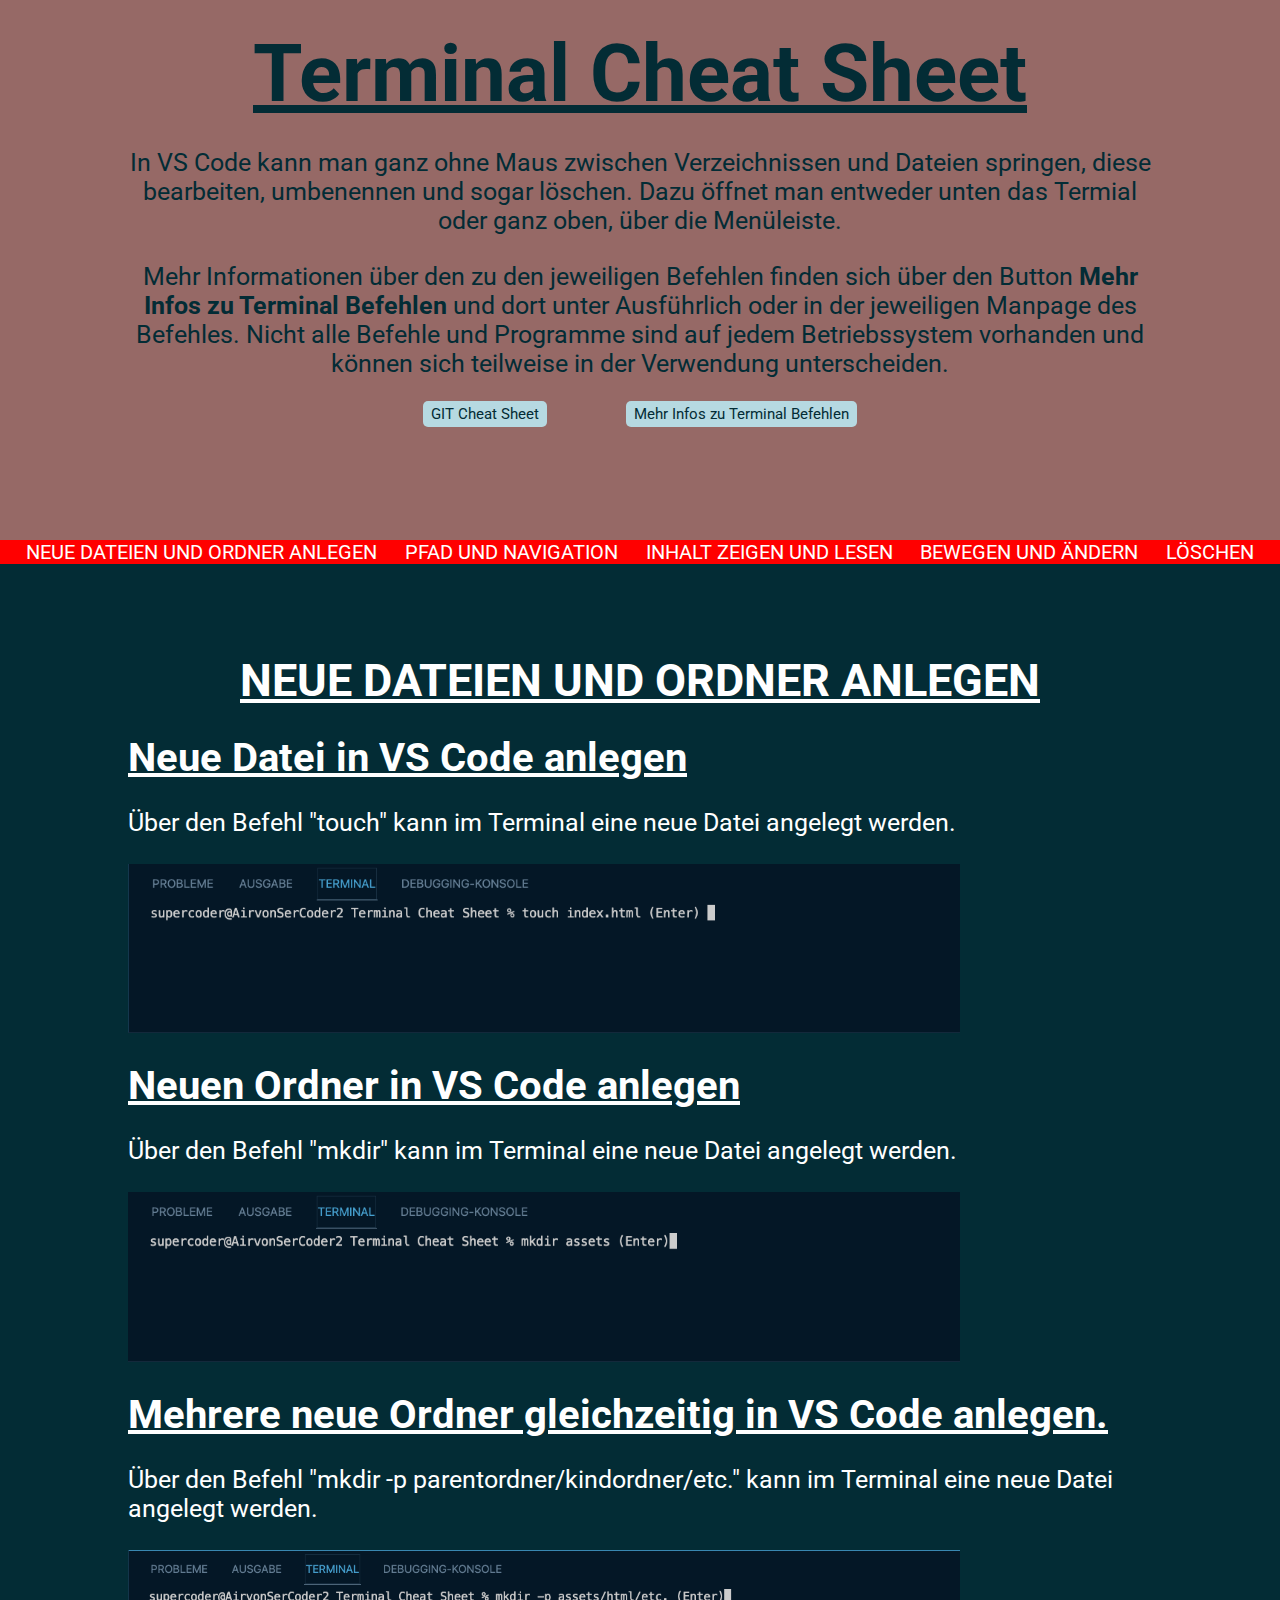
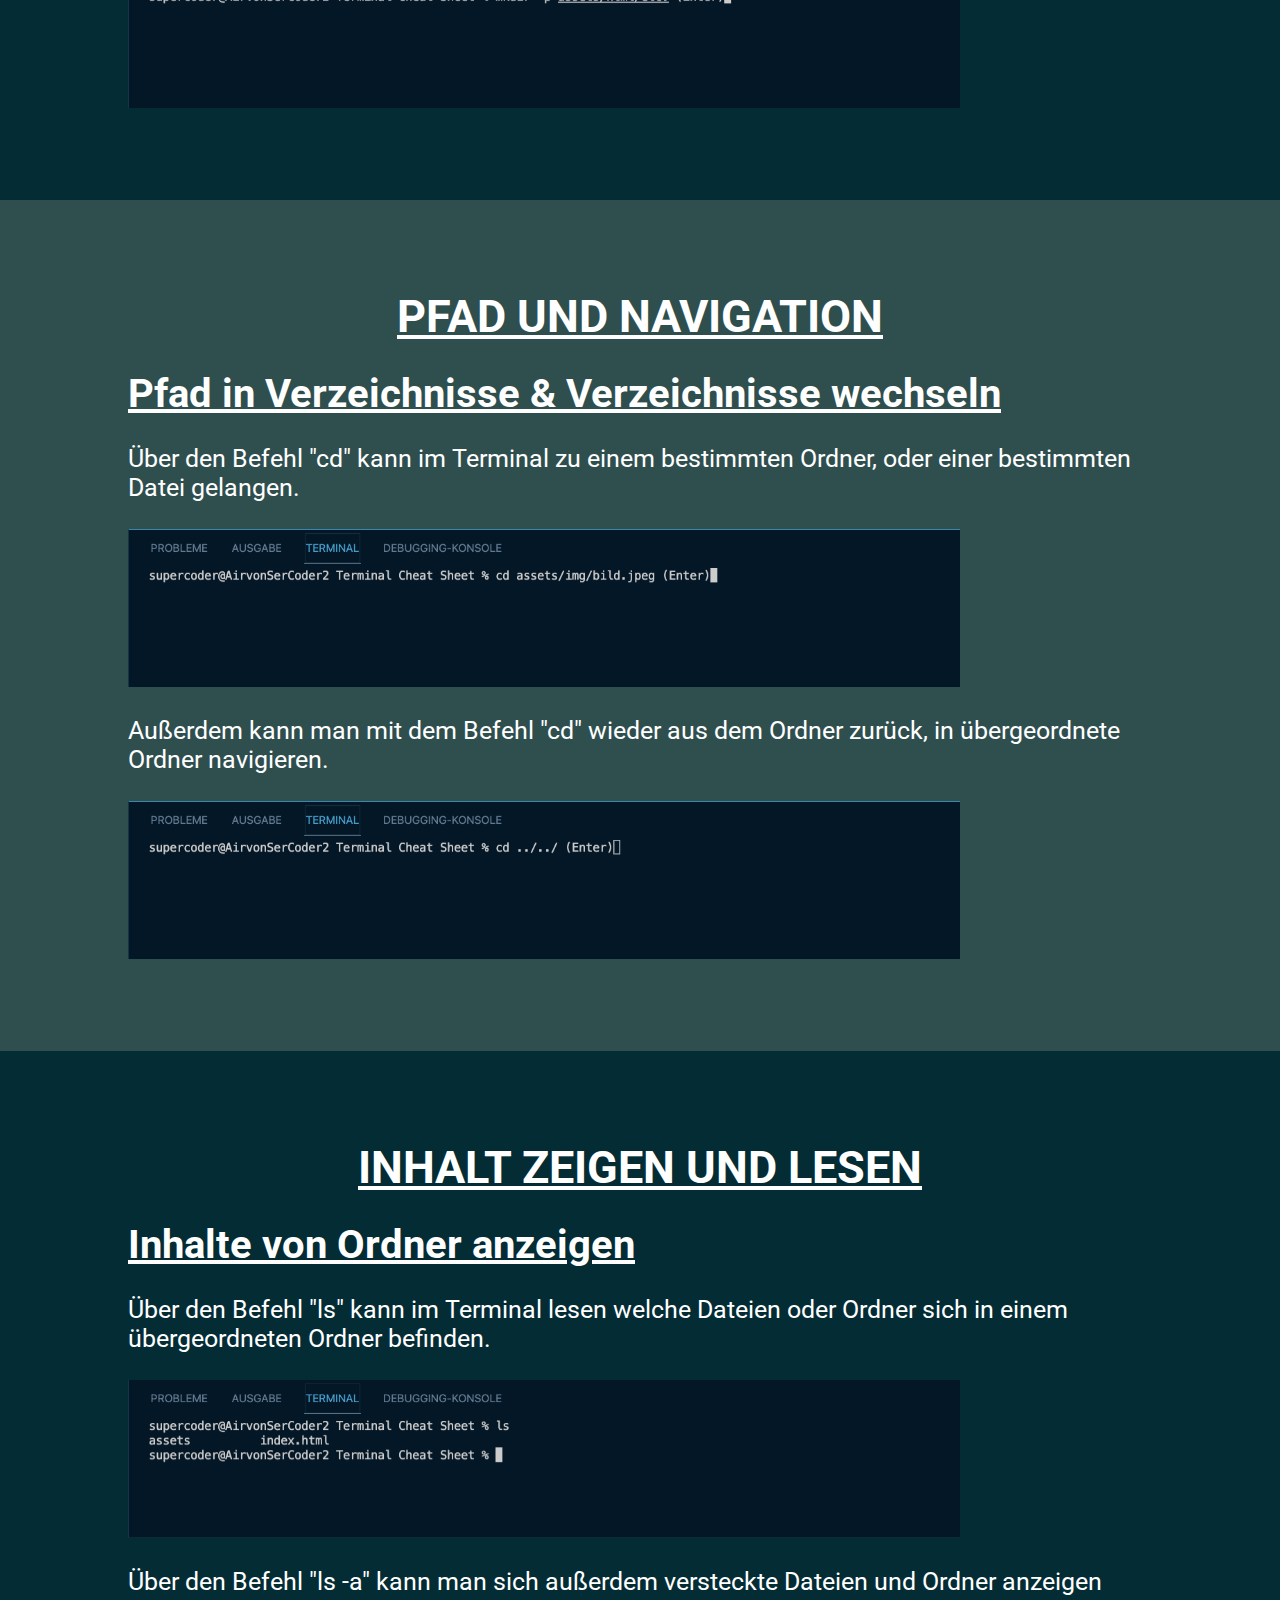
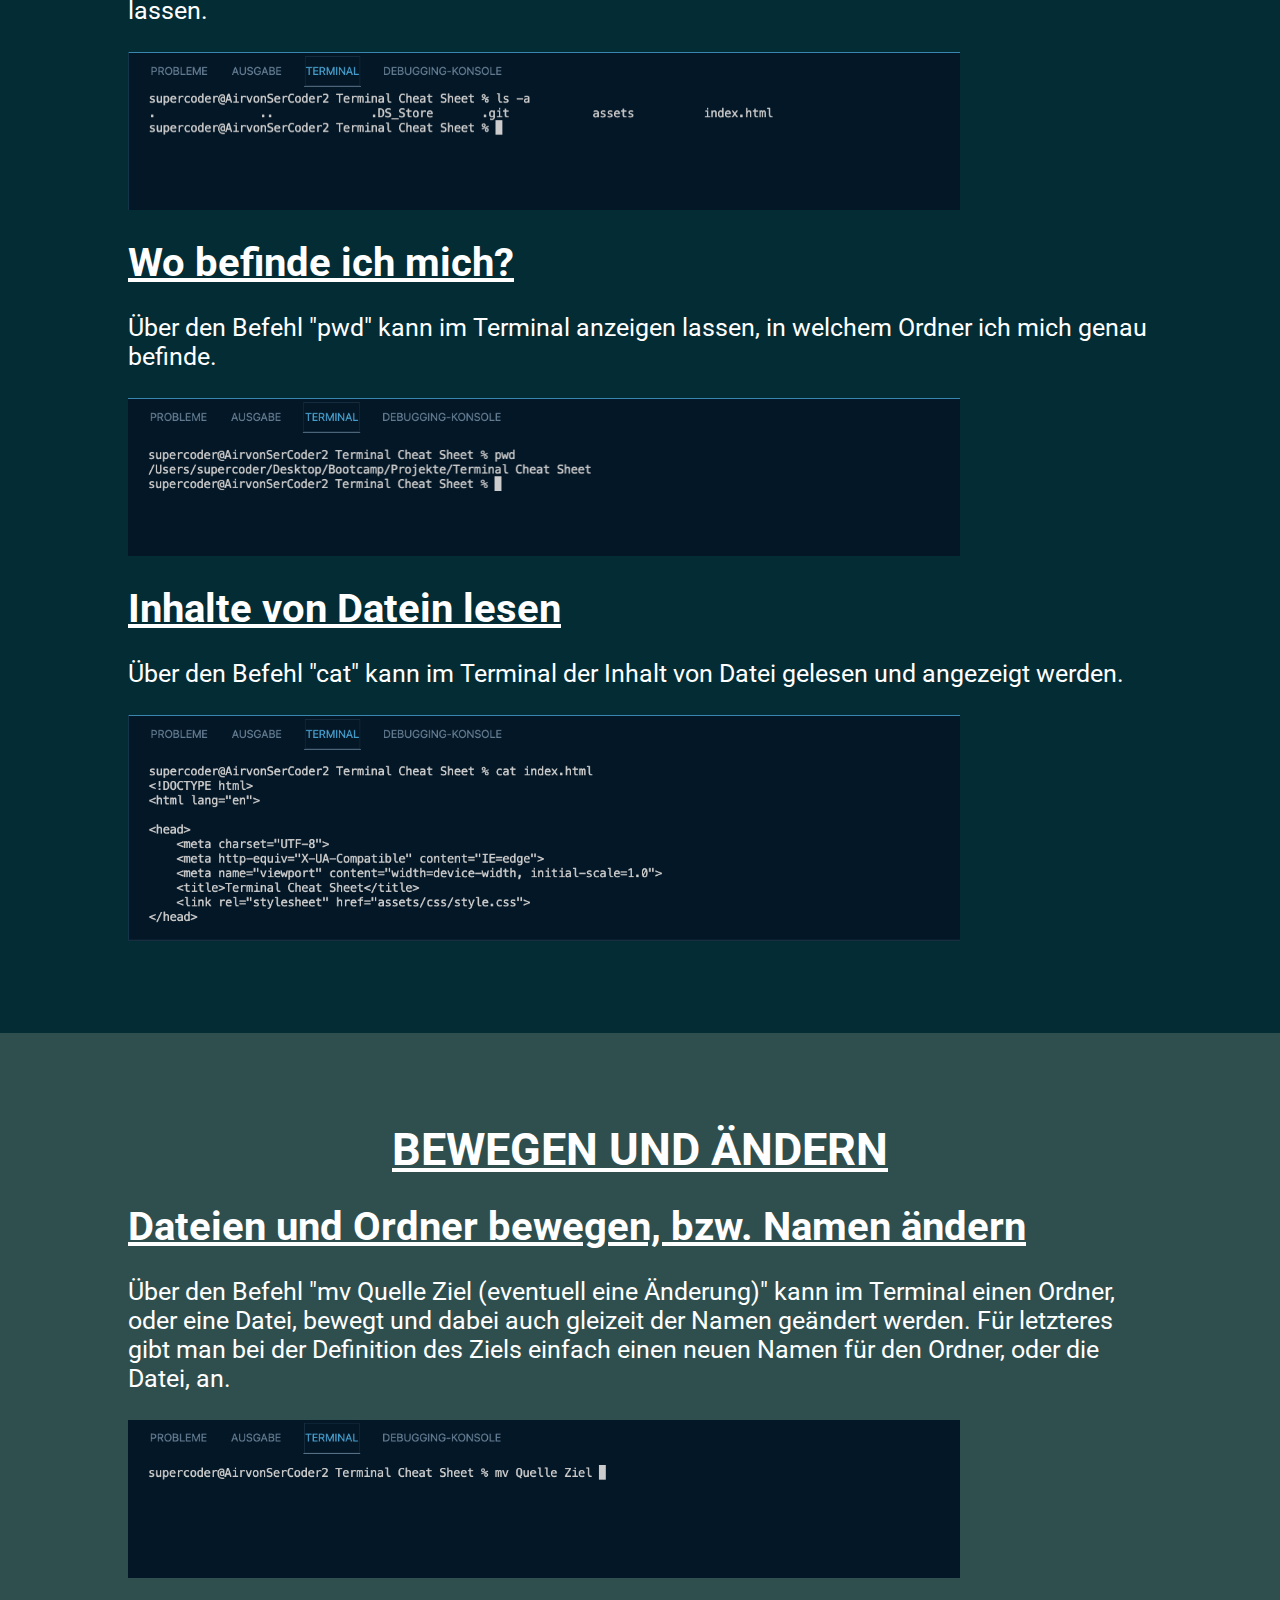
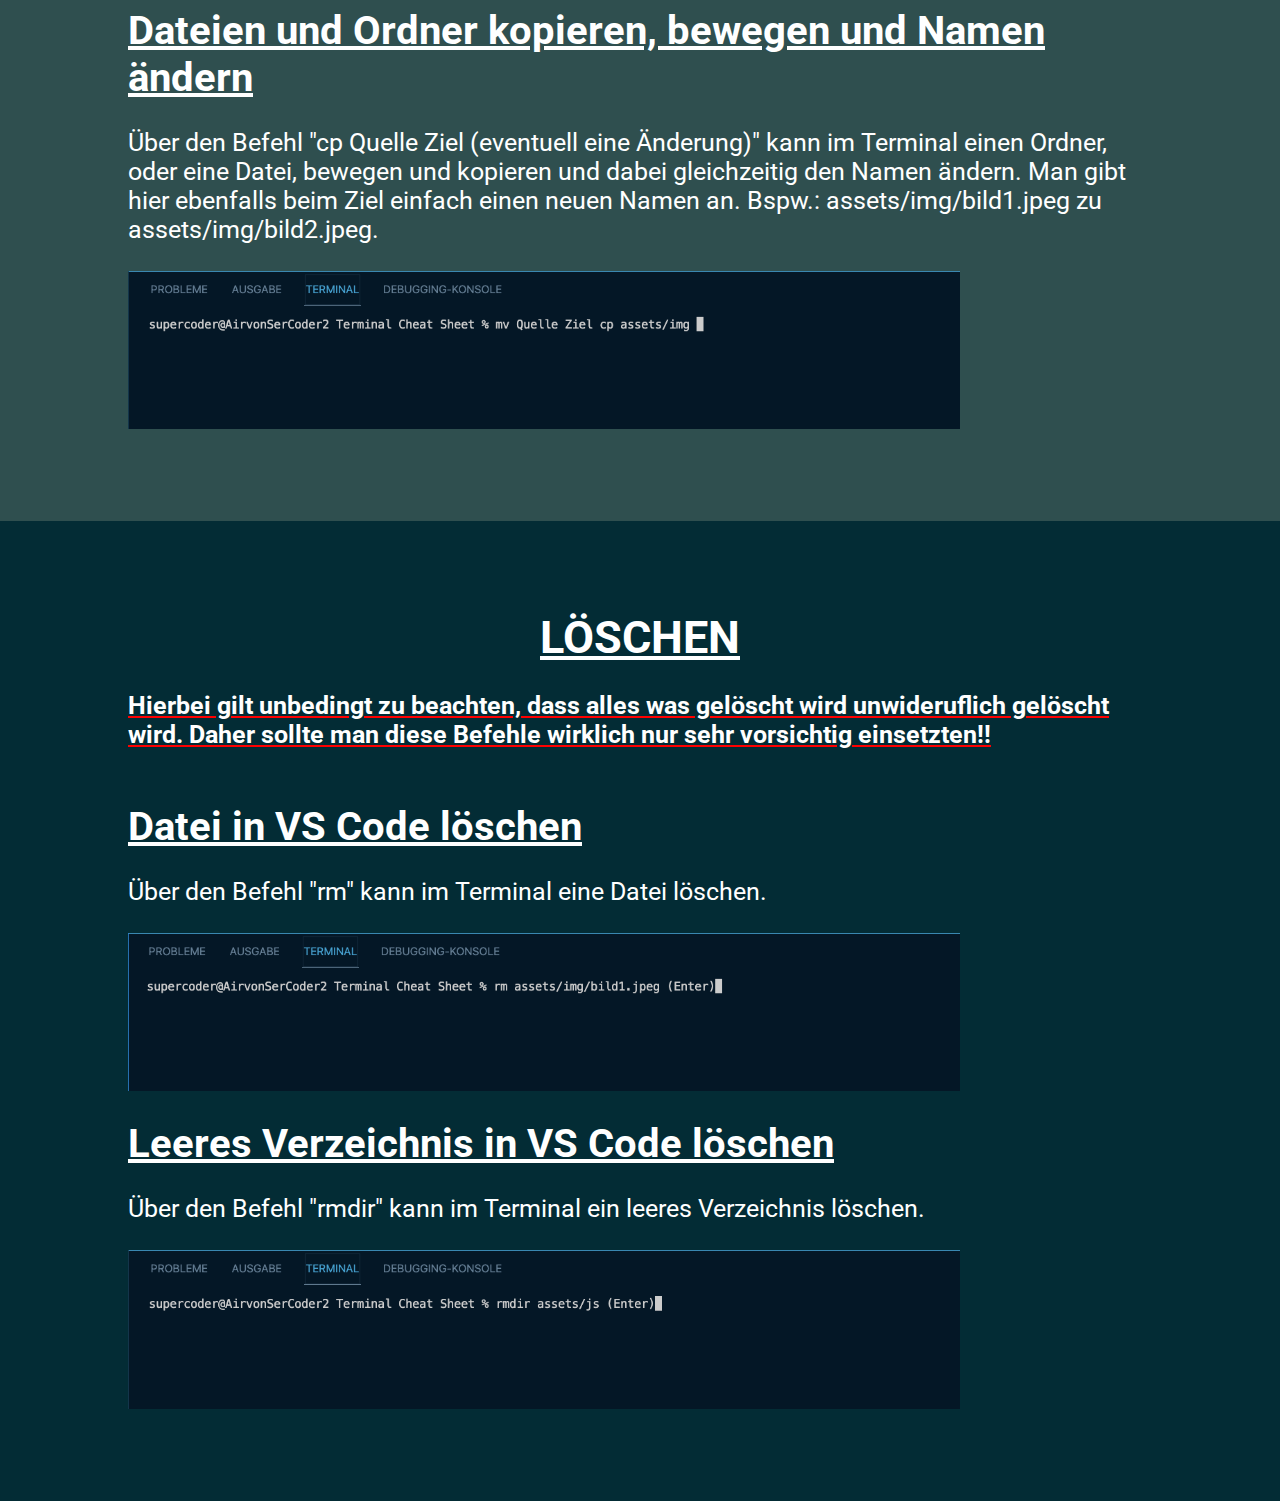
==== commit de8bcdd5: "projekt update" ====
--- a/index.html
+++ b/index.html
@@ -16,6 +16,7 @@
             <p>In VS Code kann man ganz ohne Maus zwischen Verzeichnissen und Dateien springen, diese bearbeiten,
                 umbenennen und sogar löschen. Dazu öffnet man entweder unten das Termial oder ganz oben, über die
                 Menüleiste.</p>
+            <p>Mehr Informationen über den zu den jeweiligen Befehlen finden sich über den Button <span>Mehr Infos zu Terminal Befehlen</span> und dort unter Ausführlich oder in der jeweiligen Manpage des Befehles. Nicht alle Befehle und Programme sind auf jedem Betriebssystem vorhanden und können sich teilweise in der Verwendung unterscheiden.</p>
             <a href="assets/html/gitcheatsheet.html">GIT Cheat Sheet</a>
             <a href="https://www.shellbefehle.de/befehle/">Mehr Infos zu Terminal Befehlen</a>
         </div>
@@ -104,15 +105,15 @@
         <div id="div5">
             <h2>LÖSCHEN</h2>
             <section>
-                <p>Hierbei gilt unbedingt zu beachten, dass alles was gelöscht wird unwideruflich gelöscht wird. Daher
-                    sollte man diese Befehle wirklich nur sehr vorsichtig einsetzten!!</p>
+                <p><span class="underlinered">Hierbei gilt unbedingt zu beachten, dass alles was gelöscht wird unwideruflich gelöscht wird. Daher
+                    sollte man diese Befehle wirklich nur sehr vorsichtig einsetzten!!</span></p>
             </section>
-            <section class="löschen">
+            <section>
                 <h3>Datei in VS Code löschen</h3>
                 <p>Über den Befehl "rm" kann im Terminal eine Datei löschen.</p>
                 <img src="assets/img/rm.png" alt="rm">
             </section>
-            <section class="löschen">
+            <section>
                 <h3>Leeres Verzeichnis in VS Code löschen</h3>
                 <p>Über den Befehl "rmdir" kann im Terminal ein leeres Verzeichnis löschen.</p>
                 <img src="assets/img/rmdir.png" alt="rmdir">
--- a/assets/css/style.css
+++ b/assets/css/style.css
@@ -76,7 +76,7 @@
     text-decoration: none;
     padding: 4px 8px; 
     border-radius: 5px; 
-    margin-left: 3vw; 
+    margin: 0 3vw; 
 }
 
 header div a:hover {
@@ -89,7 +89,6 @@
 }
 
 header div ul li{
-
     font-size: 2rem;
     font-style: italic;
 }
@@ -117,7 +116,7 @@
     font-size: 2rem;
     text-decoration: none;
     color: white; 
-    padding-left: 2vw;
+    padding: 0 1vw;
 }
 
 aside nav ul li a:hover {
@@ -152,6 +151,10 @@
     color: white; 
 }
 
+.underlinered {
+    text-decoration: underline red;
+}
+
 main div h2 {
     text-align: center;
     padding-top: 10vh; 
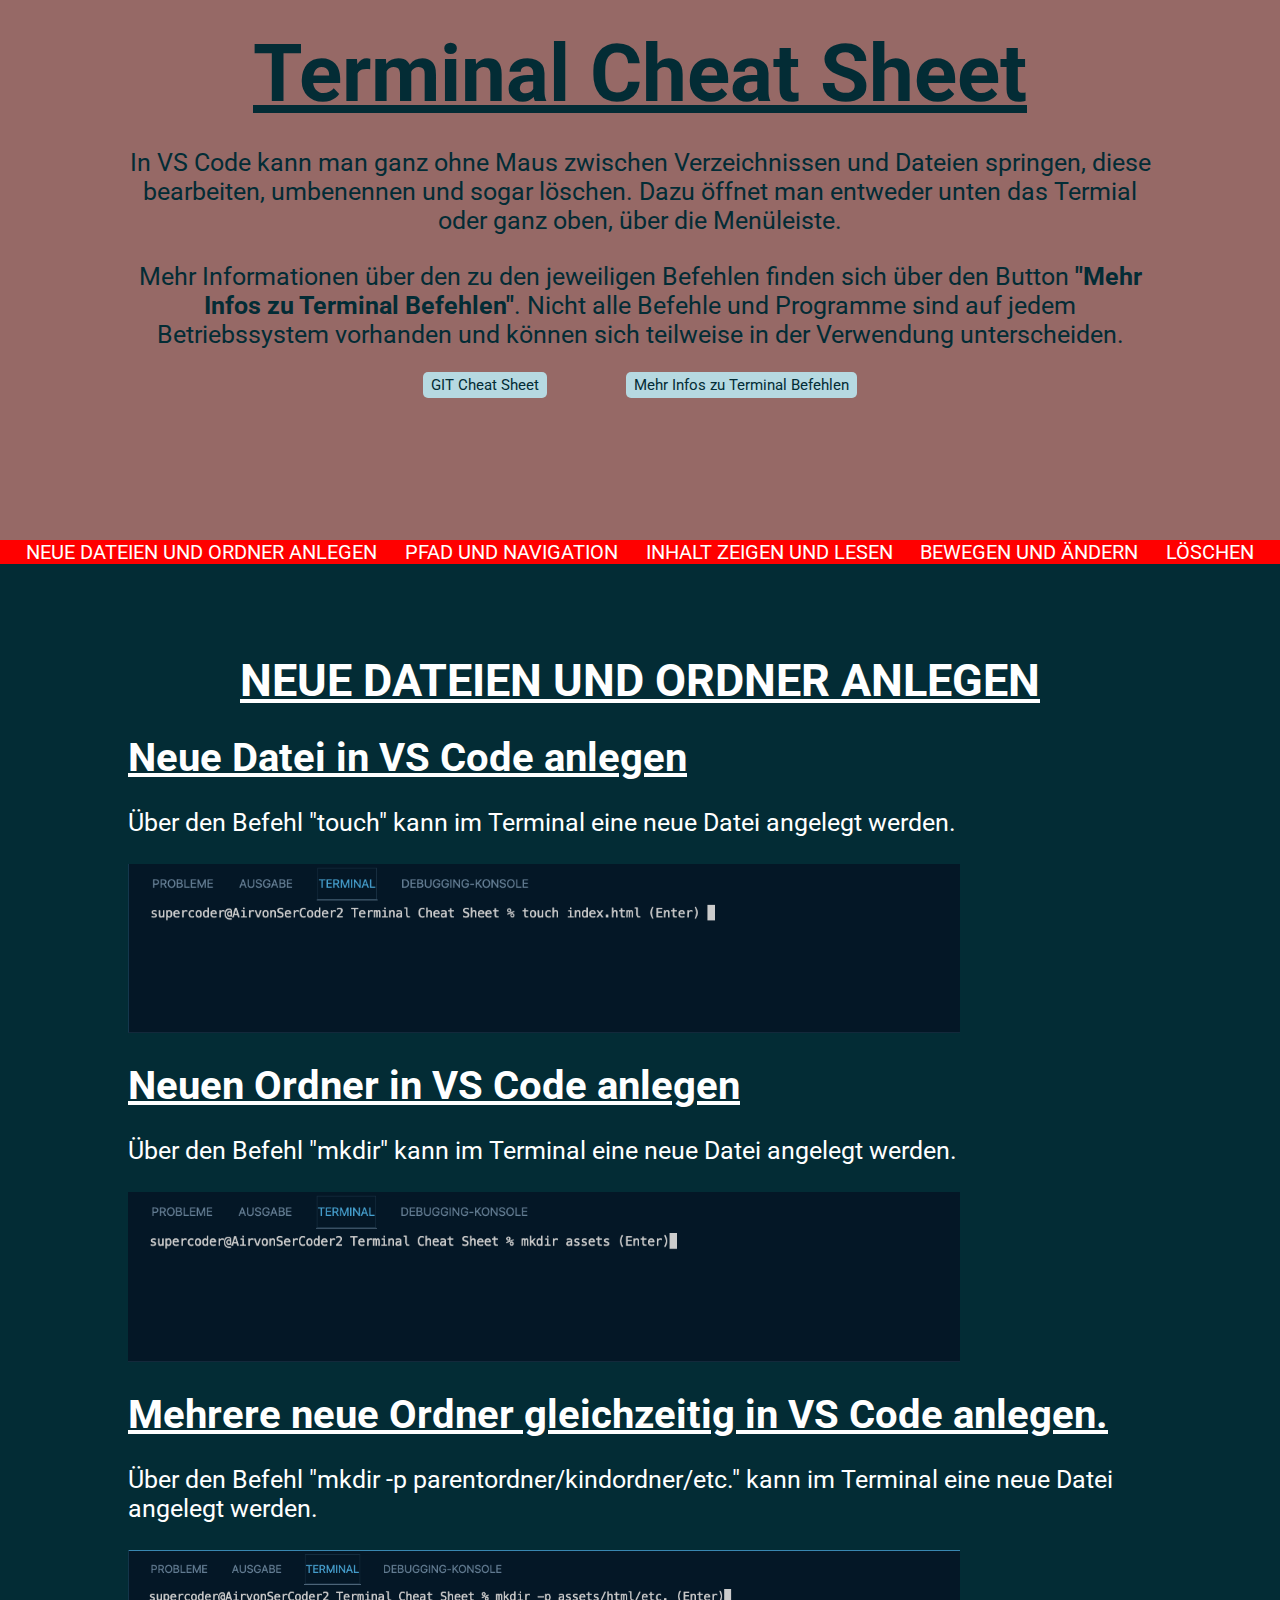
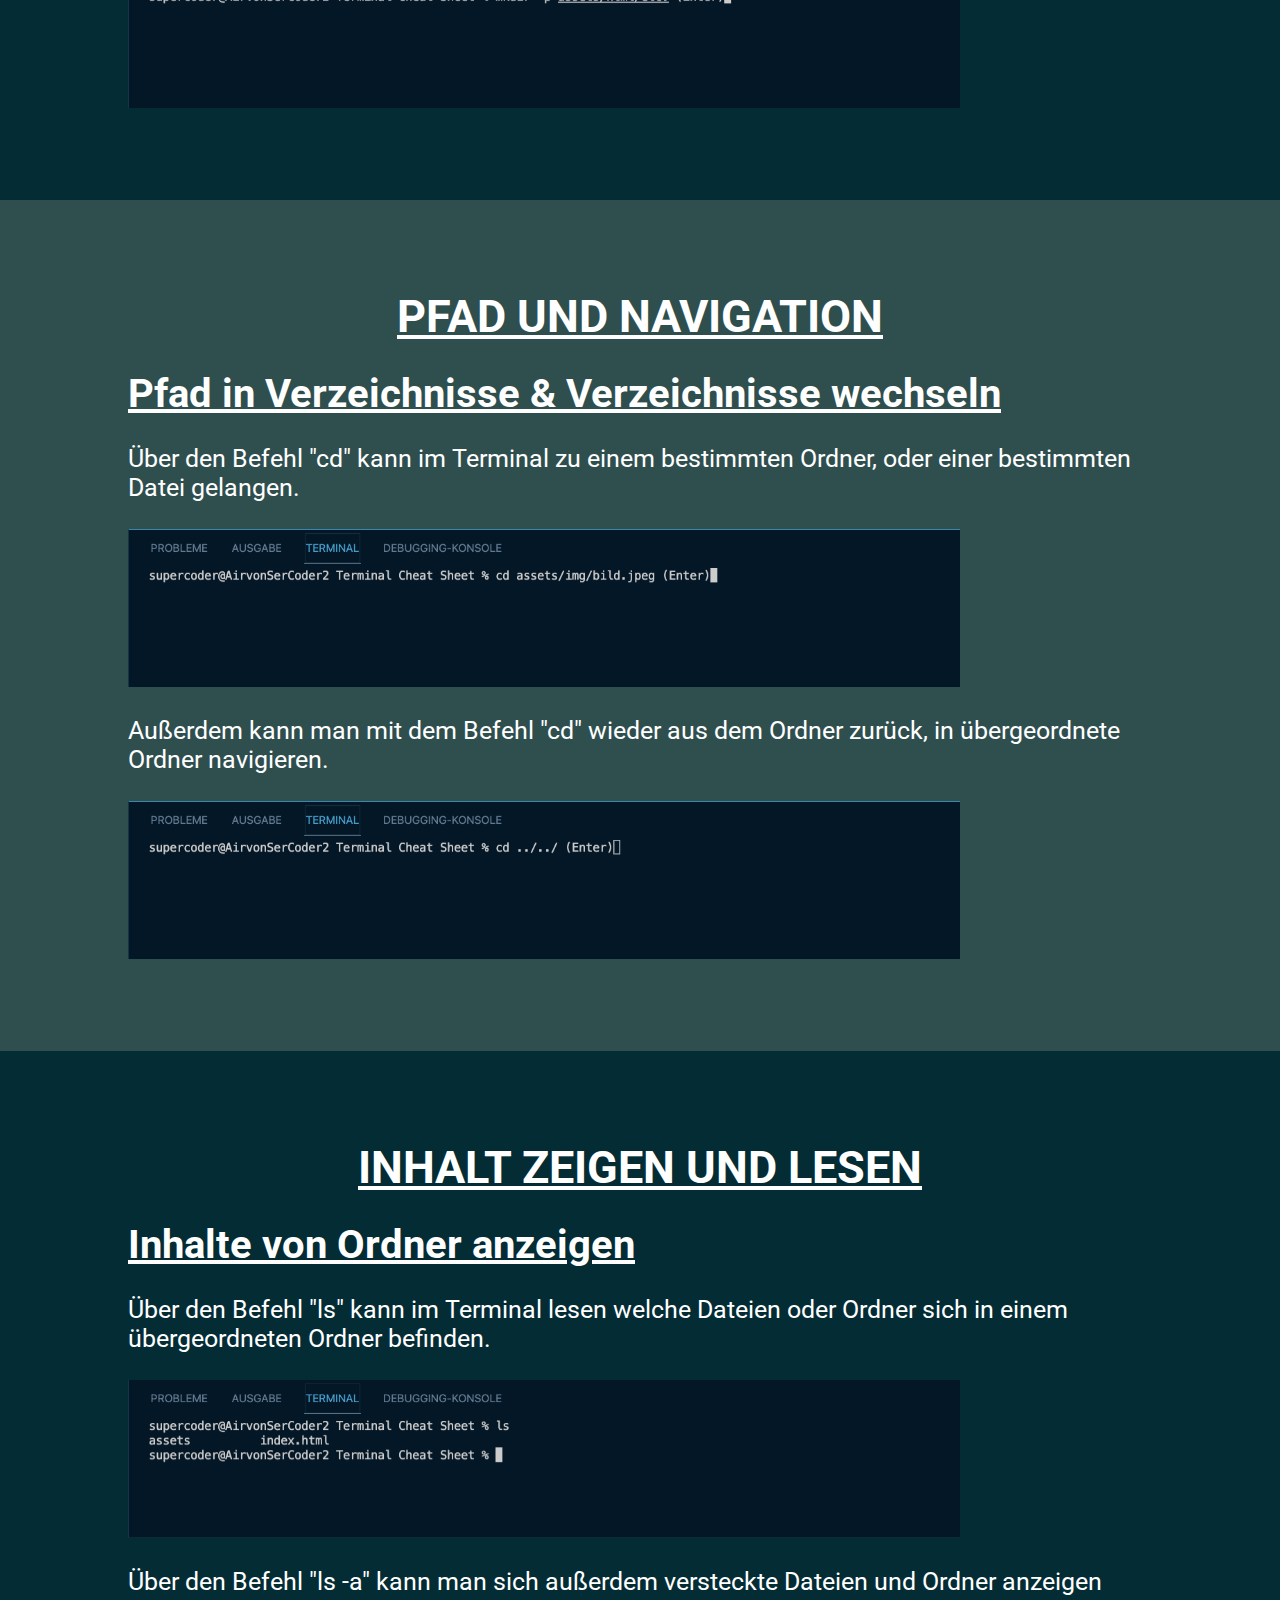
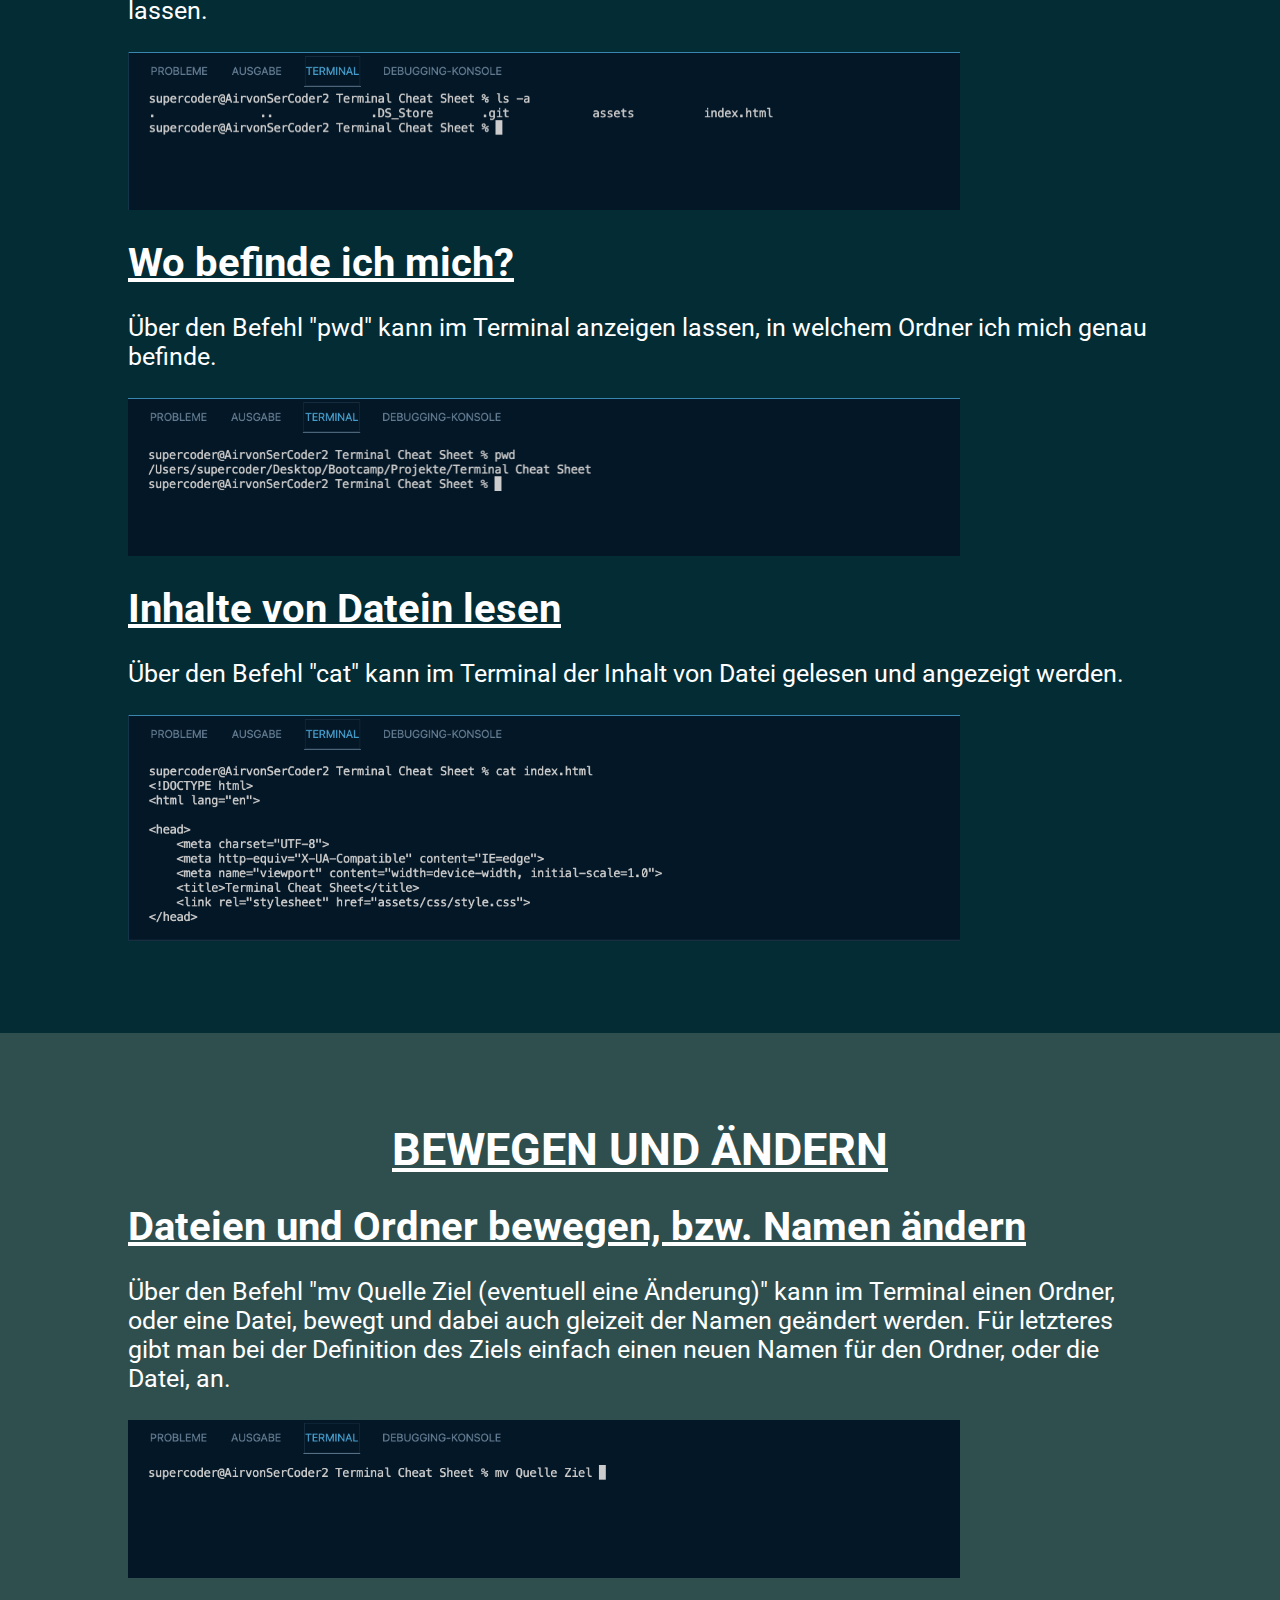
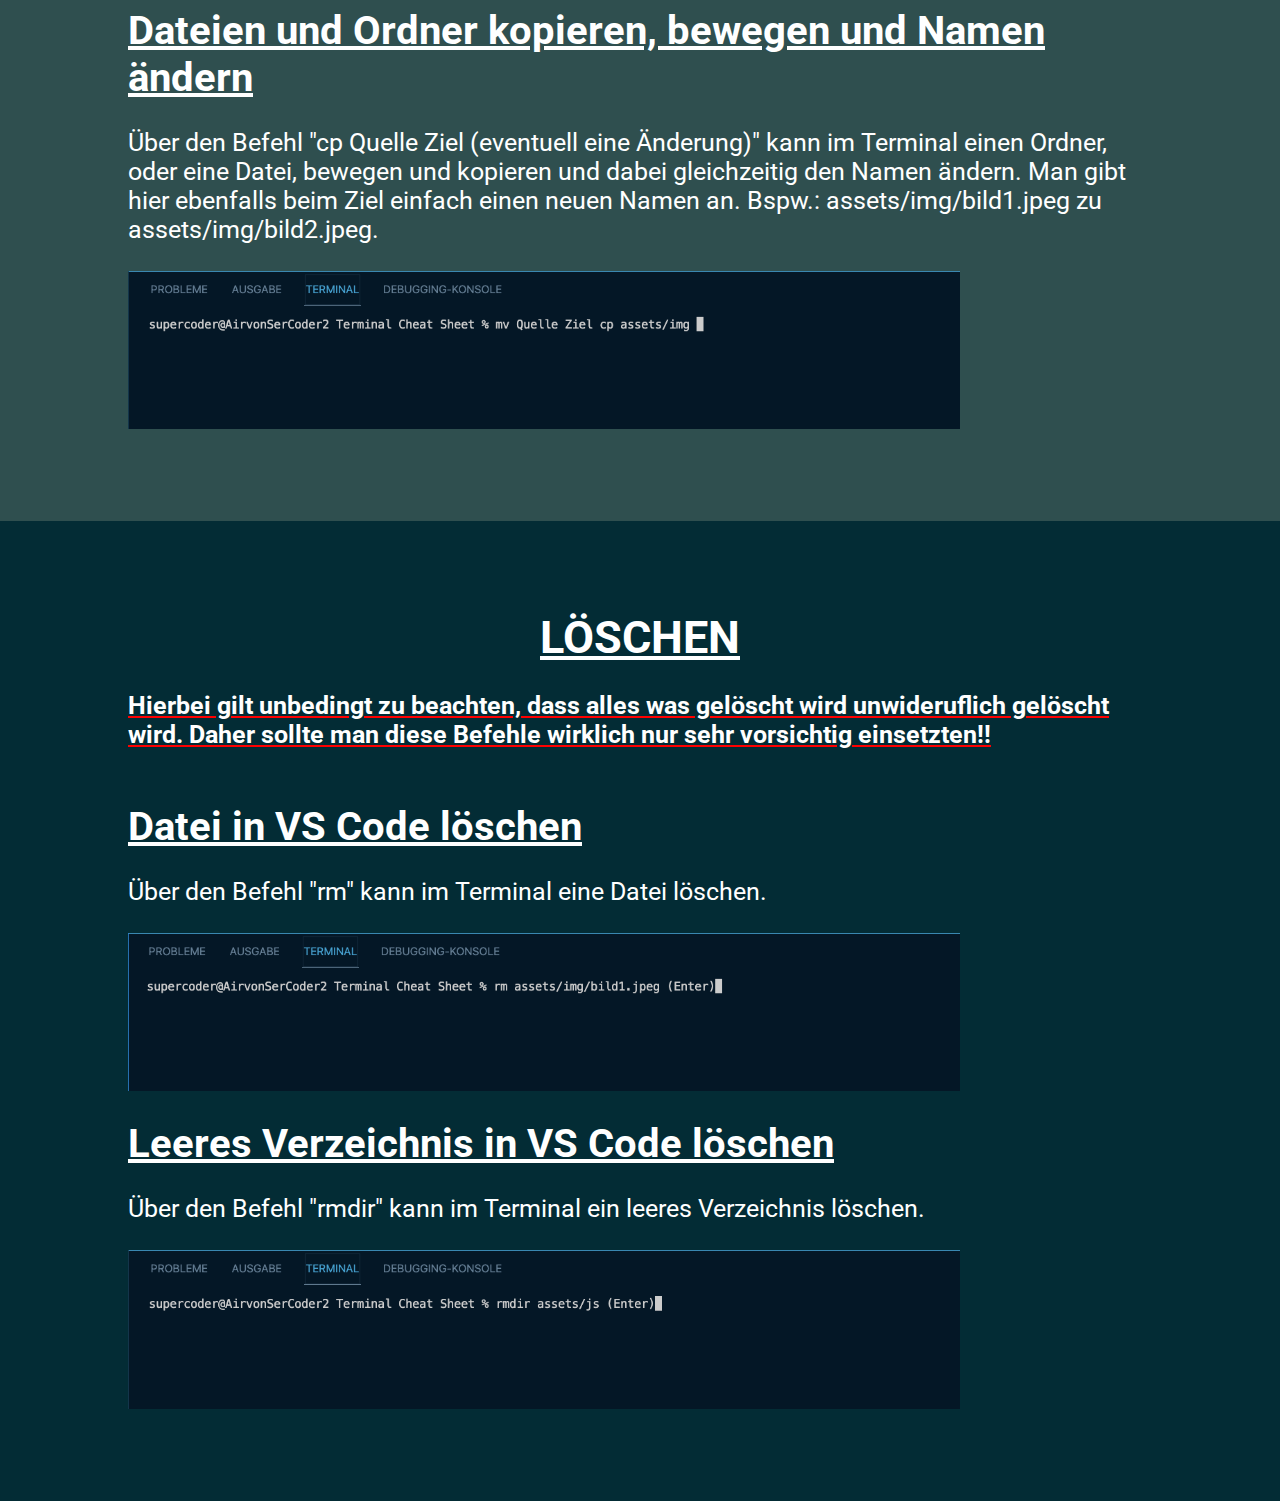
==== commit eb69c101: "update" ====
--- a/index.html
+++ b/index.html
@@ -16,7 +16,7 @@
             <p>In VS Code kann man ganz ohne Maus zwischen Verzeichnissen und Dateien springen, diese bearbeiten,
                 umbenennen und sogar löschen. Dazu öffnet man entweder unten das Termial oder ganz oben, über die
                 Menüleiste.</p>
-            <p>Mehr Informationen über den zu den jeweiligen Befehlen finden sich über den Button <span>Mehr Infos zu Terminal Befehlen</span> und dort unter Ausführlich oder in der jeweiligen Manpage des Befehles. Nicht alle Befehle und Programme sind auf jedem Betriebssystem vorhanden und können sich teilweise in der Verwendung unterscheiden.</p>
+            <p>Mehr Informationen über den zu den jeweiligen Befehlen finden sich über den Button <span>"Mehr Infos zu Terminal Befehlen"</span>. Nicht alle Befehle und Programme sind auf jedem Betriebssystem vorhanden und können sich teilweise in der Verwendung unterscheiden.</p>
             <a href="assets/html/gitcheatsheet.html">GIT Cheat Sheet</a>
             <a href="https://www.shellbefehle.de/befehle/">Mehr Infos zu Terminal Befehlen</a>
         </div>
